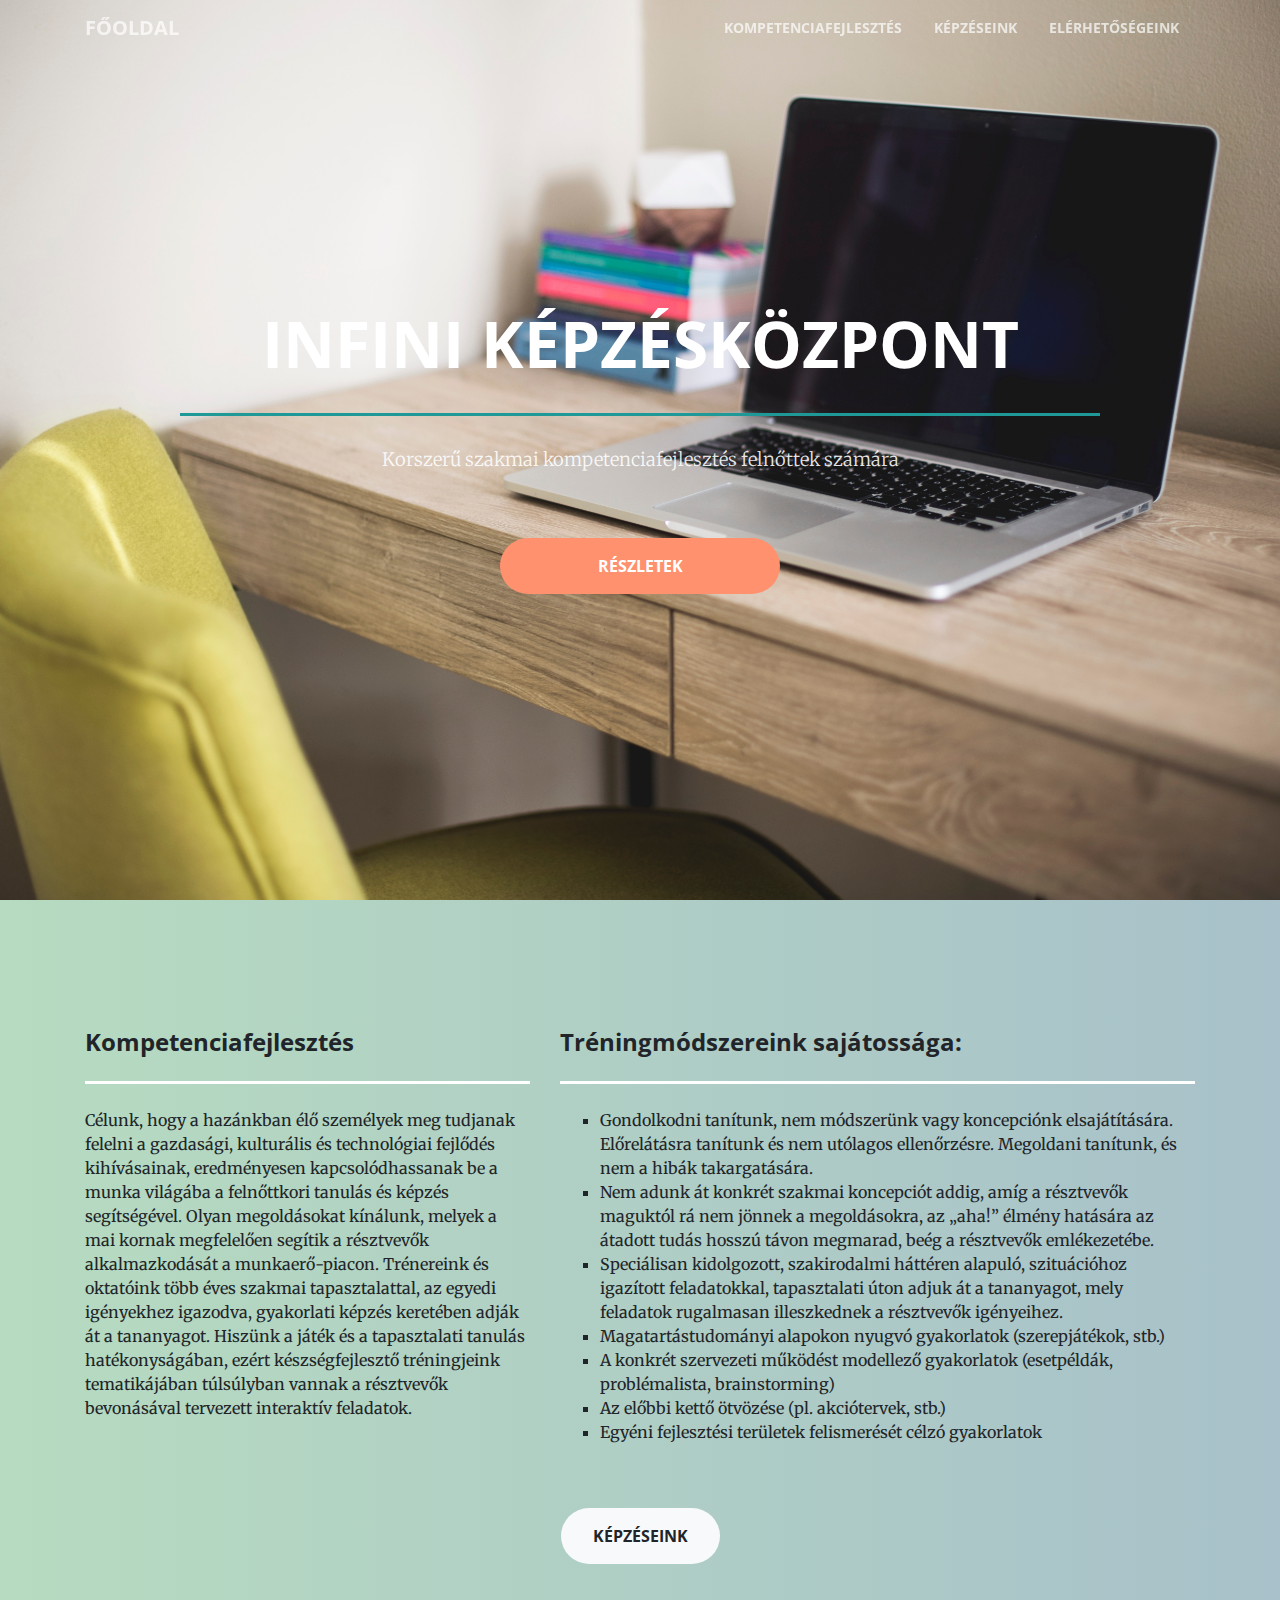
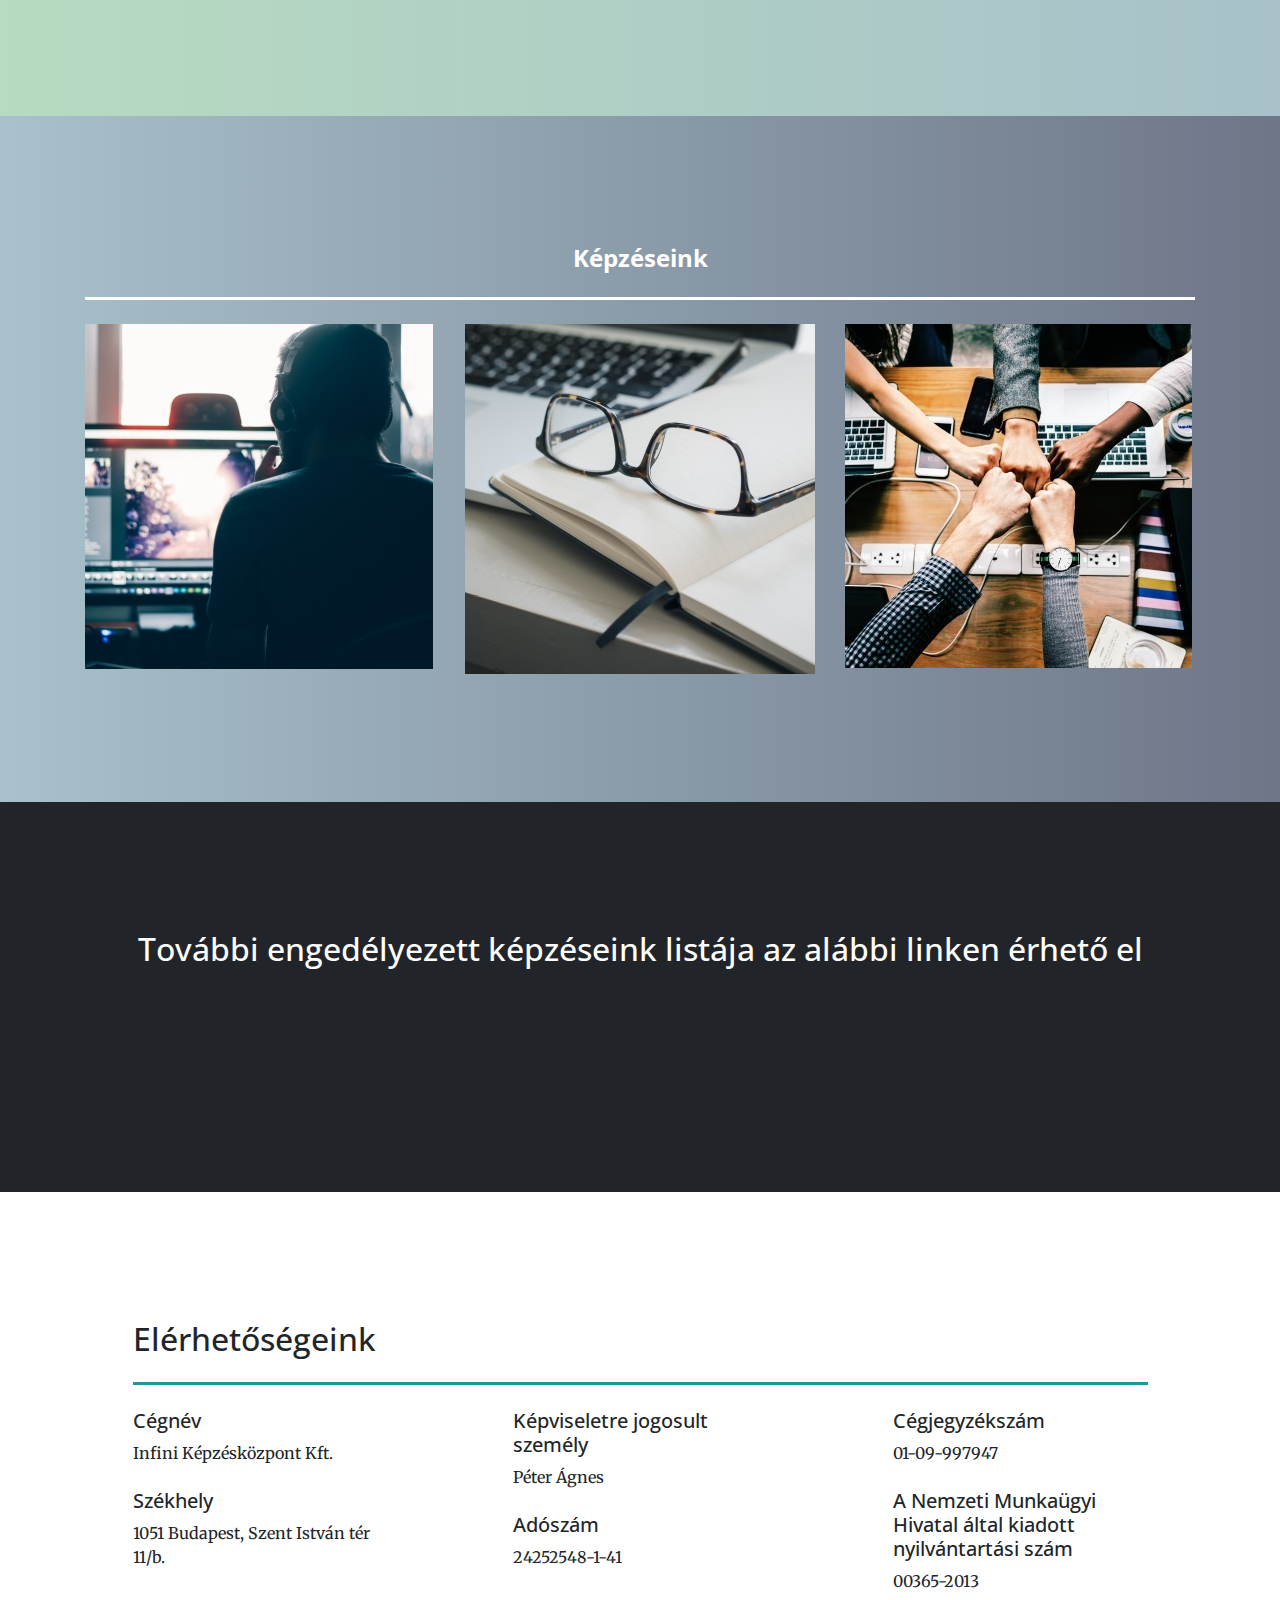
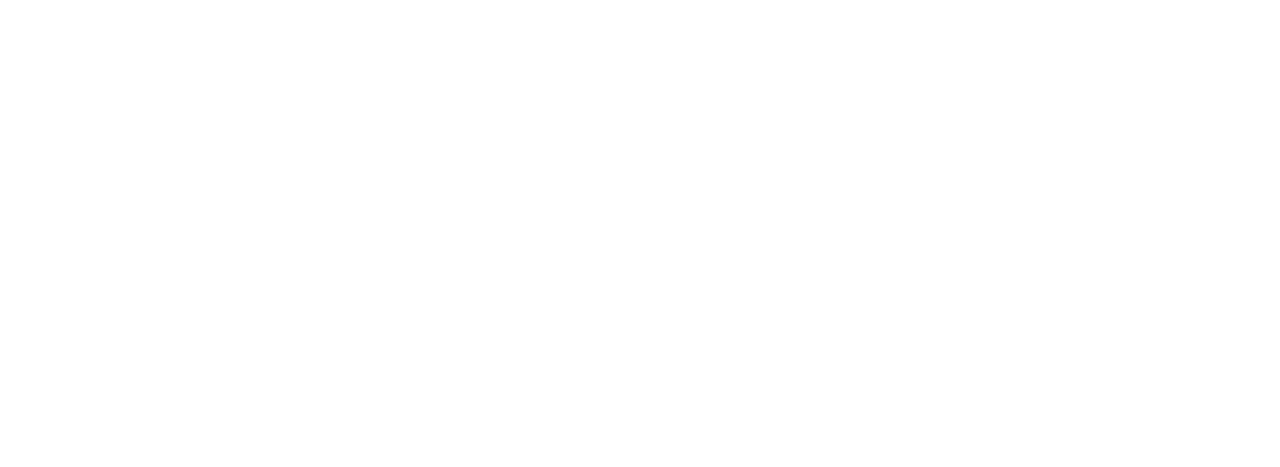
==== index.html @ 92b5ef38 "demo" ====
<!DOCTYPE html>
<html lang="en">

  <head>

    <meta charset="utf-8">
    <meta name="viewport" content="width=device-width, initial-scale=1, shrink-to-fit=no">
    <meta name="description" content="">
    <meta name="author" content="">

    <title>Infini Képzésközpont</title>

    <!-- Bootstrap core CSS -->
    <link href="vendor/bootstrap/css/bootstrap.min.css" rel="stylesheet">

    <!-- Custom fonts for this template -->
    <link href="vendor/fontawesome-free/css/all.min.css" rel="stylesheet" type="text/css">
    <link href='https://fonts.googleapis.com/css?family=Open+Sans:300italic,400italic,600italic,700italic,800italic,400,300,600,700,800' rel='stylesheet' type='text/css'>
    <link href='https://fonts.googleapis.com/css?family=Merriweather:400,300,300italic,400italic,700,700italic,900,900italic' rel='stylesheet' type='text/css'>

    <!-- Plugin CSS -->
    <link href="vendor/magnific-popup/magnific-popup.css" rel="stylesheet">

    <!-- Custom styles for this template -->
    <link href="css/creative.css" rel="stylesheet">
    <link href="css/style.css" rel="stylesheet">

  </head>

  <body id="page-top">

    <!-- Navigation -->
    <nav class="navbar navbar-expand-lg navbar-light fixed-top" id="mainNav">
      <div class="container">
        <a class="navbar-brand js-scroll-trigger" href="#page-top">Főoldal</a>
        <button class="navbar-toggler navbar-toggler-right" type="button" data-toggle="collapse" data-target="#navbarResponsive" aria-controls="navbarResponsive" aria-expanded="false" aria-label="Toggle navigation">
          <span class="navbar-toggler-icon"></span>
        </button>
        <div class="collapse navbar-collapse" id="navbarResponsive">
          <ul class="navbar-nav ml-auto">
            <li class="nav-item">
              <a class="nav-link js-scroll-trigger" href="#about">Kompetenciafejlesztés</a>
            </li>
            <li class="nav-item">
              <a class="nav-link js-scroll-trigger" href="#services">Képzéseink</a>
            </li>
            <li class="nav-item">
              <a class="nav-link js-scroll-trigger" href="#contact">Elérhetőségeink</a>
            </li>
          </ul>
        </div>
      </div>
    </nav>

    <header class="masthead text-center text-white d-flex">
      <div class="container my-auto" id="homepage">
        <div class="row">
          <div class="col-lg-10 mx-auto">
            <h1 class="text-uppercase">
              <strong>Infini Képzésközpont</strong>
            </h1>
            <hr>
          </div>
          <div class="col-lg-12 mx-auto">
            <p class="text-faded mb-5">Korszerű szakmai kompetenciafejlesztés felnőttek számára</p>
            <a class="btn btn-primary btn-xl js-scroll-trigger" id="btns" href="#about">Részletek</a>
          </div>
        </div>
      </div>
    </header>

    <section class="bg-primary" id="about">
      <div class="container" >
        <div class="row">
          <div class="col-lg-5 mx-auto" >
            <h4 class="section-heading"><strong>Kompetenciafejlesztés</strong></h4>
              <hr class="light my-4">
              <p class="mb-4">Célunk, hogy a hazánkban élő személyek meg tudjanak felelni a gazdasági, kulturális és technológiai fejlődés kihívásainak, eredményesen kapcsolódhassanak be a munka világába a felnőttkori tanulás és képzés segítségével. Olyan megoldásokat kínálunk, melyek a mai kornak megfelelően segítik a résztvevők alkalmazkodását a munkaerő-piacon. Trénereink és oktatóink több éves szakmai tapasztalattal, az egyedi igényekhez igazodva, gyakorlati képzés keretében adják át a tananyagot. Hiszünk a játék és a tapasztalati tanulás hatékonyságában, ezért készségfejlesztő tréningjeink tematikájában túlsúlyban vannak a résztvevők bevonásával tervezett interaktív feladatok.
            </p>
              </div>
          <div class="col-lg-7 mx-auto" >
            <h4><strong>Tréningmódszereink sajátossága:</strong></h4>
            <hr class="light my-4">
            <ul class="mb-4" id="details">
               <li>Gondolkodni tanítunk, nem módszerünk vagy koncepciónk elsajátítására. Előrelátásra tanítunk és nem utólagos ellenőrzésre. Megoldani tanítunk, és nem a hibák takargatására.</li>
               <li>Nem adunk át konkrét szakmai koncepciót addig, amíg a résztvevők maguktól rá nem jönnek a megoldásokra, az „aha!” élmény hatására az átadott tudás hosszú távon megmarad, beég a résztvevők emlékezetébe.</li>
               <li>Speciálisan kidolgozott, szakirodalmi háttéren alapuló, szituációhoz igazított feladatokkal, tapasztalati úton adjuk át a tananyagot, mely feladatok rugalmasan illeszkednek a résztvevők igényeihez.</li>
                <li>Magatartástudományi alapokon nyugvó gyakorlatok (szerepjátékok, stb.)</li>
                <li>A konkrét szervezeti működést modellező gyakorlatok (esetpéldák, problémalista, brainstorming)</li>
                <li>Az előbbi kettő ötvözése (pl. akciótervek, stb.)</li>
                <li>Egyéni fejlesztési területek felismerését célzó gyakorlatok</li>
             </ul>
           </div>
           <div class="col-lg-12 my-4 mx-auto text-center" >
            <a class="btn btn-light btn-xl js-scroll-trigger" href="#services">Képzéseink</a>
            </div>
        </div>
      </div>
    </section>

    <section class="bg-courses" id="services">
      <div class="container">
        <div class="row">
          <div class="col-lg-12 text-center" >
            <h4 class="section-heading text-white"><strong>Képzéseink</strong></h4>
              <hr class="light my-4">
          </div>
          <div class="col-lg-4 col-sm-6">
            <a class="portfolio-box" href="3d.html">
              <img src="img/portfolio/thumbnails/3dtn.jpg" alt="">
              <div class="portfolio-box-caption">
                <div class="portfolio-box-caption-content">
                  <div class="project-name">
                    3D karakterek létrehozása a tervezéstől a mozgásig
                  </div>
                </div>
              </div>
            </a>
          </div>
          <div class="col-lg-4 col-sm-6">
            <a class="portfolio-box js-scroll-trigger" href="hatekony.html">
              <img src="img/portfolio/thumbnails/hatekonytn.jpg" alt="">
              <div class="portfolio-box-caption">
                <div class="portfolio-box-caption-content">
                  <div class="project-name">
                    Hatékony munkavégzés korszerű koncepciója
                  </div>
                </div>
              </div>
            </a>
          </div>
          <div class="col-lg-4 col-sm-6">
            <a class="portfolio-box" href="rugalmas.html">
              <img src="img/portfolio/thumbnails/rugalmastn.jpg" alt="">
              <div class="portfolio-box-caption">
                <div class="portfolio-box-caption-content">
                  <div class="project-name">
                    Rugalmas foglalkoztatás
                  </div>
                </div>
              </div>
            </a>
          </div>
        </div>
      </div>
    </section>

    <section class="bg-dark text-white">
      <div class="container text-center">
        <h2 class="mb-4">További engedélyezett képzéseink listája az alábbi linken érhető el</h2>
        <a class="btn btn-light btn-xl sr-button" href="tovabbikepzesek.html">További képzéseink</a>
      </div>
    </section>

    <section id="contact">
      <div class="container">
        <div class="row">
          <div class="col-lg-11 mx-auto">
            <h2 class="section-heading">Elérhetőségeink</h2>
            <hr class="my-4">
          </div>
        </div>
        <div class="row">
          <div class="col-lg-3 mx-auto ">
            <h5>Cégnév</h5>
            <p class="mb-4">Infini Képzésközpont Kft.</p>
            <h5>Székhely</h5>
            <p class="mb-4">1051 Budapest, Szent István tér 11/b.</p>
          </div>
          <div class="col-lg-3 mx-auto ">
            <h5>Képviseletre jogosult személy</h5>
            <p class="mb-4">Péter Ágnes</p>
            <h5>Adószám</h5>
            <p class="mb-4">24252548-1-41</p>
          </div>
          <div class="col-lg-3 mx-auto ">
            <h5>Cégjegyzékszám</h5>
            <p class="mb-4">01-09-997947</p>
            <h5>A Nemzeti Munkaügyi Hivatal által kiadott nyilvántartási szám</h5>
            <p class="mb-4">00365-2013</p>
          </div>
        </div>
        <div class="row">
          <div class="col-lg-9 mx-auto text-center">
          <figure class="">
                    <iframe
                    width="400"
                    height="300"
                    frameborder="0" style="border:0"
                    src="https://www.google.com/maps/embed/v1/place?key=AIzaSyA0Dx_boXQiwvdz8sJHoYeZNVTdoWONYkU&amp;q=place_id:ChIJv37aLBXcQUcRDSxJMFjvXlk" allowfullscreen>
                    </iframe>
          </figure>
          </div>
        </div>
      </div>
    </section>

    <!-- Bootstrap core JavaScript -->
    <script src="vendor/jquery/jquery.min.js"></script>
    <script src="vendor/bootstrap/js/bootstrap.bundle.min.js"></script>

    <!-- Plugin JavaScript -->
    <script src="vendor/jquery-easing/jquery.easing.min.js"></script>
    <script src="vendor/scrollreveal/scrollreveal.min.js"></script>
    <script src="vendor/magnific-popup/jquery.magnific-popup.min.js"></script>

    <!-- Custom scripts for this template -->
    <script src="js/creative.min.js"></script>

  </body>

</html>
---- vendor/fontawesome-free/css/all.min.css ----
/*!
 * Font Awesome Free 5.3.1 by @fontawesome - https://fontawesome.com
 * License - https://fontawesome.com/license/free (Icons: CC BY 4.0, Fonts: SIL OFL 1.1, Code: MIT License)
 */
.fa,.fab,.fal,.far,.fas{-moz-osx-font-smoothing:grayscale;-webkit-font-smoothing:antialiased;display:inline-block;font-style:normal;font-variant:normal;text-rendering:auto;line-height:1}.fa-lg{font-size:1.33333em;line-height:.75em;vertical-align:-.0667em}.fa-xs{font-size:.75em}.fa-sm{font-size:.875em}.fa-1x{font-size:1em}.fa-2x{font-size:2em}.fa-3x{font-size:3em}.fa-4x{font-size:4em}.fa-5x{font-size:5em}.fa-6x{font-size:6em}.fa-7x{font-size:7em}.fa-8x{font-size:8em}.fa-9x{font-size:9em}.fa-10x{font-size:10em}.fa-fw{text-align:center;width:1.25em}.fa-ul{list-style-type:none;margin-left:2.5em;padding-left:0}.fa-ul>li{position:relative}.fa-li{left:-2em;position:absolute;text-align:center;width:2em;line-height:inherit}.fa-border{border:.08em solid #eee;border-radius:.1em;padding:.2em .25em .15em}.fa-pull-left{float:left}.fa-pull-right{float:right}.fa.fa-pull-left,.fab.fa-pull-left,.fal.fa-pull-left,.far.fa-pull-left,.fas.fa-pull-left{margin-right:.3em}.fa.fa-pull-right,.fab.fa-pull-right,.fal.fa-pull-right,.far.fa-pull-right,.fas.fa-pull-right{margin-left:.3em}.fa-spin{animation:fa-spin 2s infinite linear}.fa-pulse{animation:fa-spin 1s infinite steps(8)}@keyframes fa-spin{0%{transform:rotate(0deg)}to{transform:rotate(1turn)}}.fa-rotate-90{-ms-filter:"progid:DXImageTransform.Microsoft.BasicImage(rotation=1)";transform:rotate(90deg)}.fa-rotate-180{-ms-filter:"progid:DXImageTransform.Microsoft.BasicImage(rotation=2)";transform:rotate(180deg)}.fa-rotate-270{-ms-filter:"progid:DXImageTransform.Microsoft.BasicImage(rotation=3)";transform:rotate(270deg)}.fa-flip-horizontal{-ms-filter:"progid:DXImageTransform.Microsoft.BasicImage(rotation=0, mirror=1)";transform:scaleX(-1)}.fa-flip-vertical{transform:scaleY(-1)}.fa-flip-horizontal.fa-flip-vertical,.fa-flip-vertical{-ms-filter:"progid:DXImageTransform.Microsoft.BasicImage(rotation=2, mirror=1)"}.fa-flip-horizontal.fa-flip-vertical{transform:scale(-1)}:root .fa-flip-horizontal,:root .fa-flip-vertical,:root .fa-rotate-90,:root .fa-rotate-180,:root .fa-rotate-270{-webkit-filter:none;filter:none}.fa-stack{display:inline-block;height:2em;line-height:2em;position:relative;vertical-align:middle;width:2em}.fa-stack-1x,.fa-stack-2x{left:0;position:absolute;text-align:center;width:100%}.fa-stack-1x{line-height:inherit}.fa-stack-2x{font-size:2em}.fa-inverse{color:#fff}.fa-500px:before{content:"\f26e"}.fa-accessible-icon:before{content:"\f368"}.fa-accusoft:before{content:"\f369"}.fa-ad:before{content:"\f641"}.fa-address-book:before{content:"\f2b9"}.fa-address-card:before{content:"\f2bb"}.fa-adjust:before{content:"\f042"}.fa-adn:before{content:"\f170"}.fa-adversal:before{content:"\f36a"}.fa-affiliatetheme:before{content:"\f36b"}.fa-air-freshener:before{content:"\f5d0"}.fa-algolia:before{content:"\f36c"}.fa-align-center:before{content:"\f037"}.fa-align-justify:before{content:"\f039"}.fa-align-left:before{content:"\f036"}.fa-align-right:before{content:"\f038"}.fa-alipay:before{content:"\f642"}.fa-allergies:before{content:"\f461"}.fa-amazon:before{content:"\f270"}.fa-amazon-pay:before{content:"\f42c"}.fa-ambulance:before{content:"\f0f9"}.fa-american-sign-language-interpreting:before{content:"\f2a3"}.fa-amilia:before{content:"\f36d"}.fa-anchor:before{content:"\f13d"}.fa-android:before{content:"\f17b"}.fa-angellist:before{content:"\f209"}.fa-angle-double-down:before{content:"\f103"}.fa-angle-double-left:before{content:"\f100"}.fa-angle-double-right:before{content:"\f101"}.fa-angle-double-up:before{content:"\f102"}.fa-angle-down:before{content:"\f107"}.fa-angle-left:before{content:"\f104"}.fa-angle-right:before{content:"\f105"}.fa-angle-up:before{content:"\f106"}.fa-angry:before{content:"\f556"}.fa-angrycreative:before{content:"\f36e"}.fa-angular:before{content:"\f420"}.fa-ankh:before{content:"\f644"}.fa-app-store:before{content:"\f36f"}.fa-app-store-ios:before{content:"\f370"}.fa-apper:before{content:"\f371"}.fa-apple:before{content:"\f179"}.fa-apple-alt:before{content:"\f5d1"}.fa-apple-pay:before{content:"\f415"}.fa-archive:before{content:"\f187"}.fa-archway:before{content:"\f557"}.fa-arrow-alt-circle-down:before{content:"\f358"}.fa-arrow-alt-circle-left:before{content:"\f359"}.fa-arrow-alt-circle-right:before{content:"\f35a"}.fa-arrow-alt-circle-up:before{content:"\f35b"}.fa-arrow-circle-down:before{content:"\f0ab"}.fa-arrow-circle-left:before{content:"\f0a8"}.fa-arrow-circle-right:before{content:"\f0a9"}.fa-arrow-circle-up:before{content:"\f0aa"}.fa-arrow-down:before{content:"\f063"}.fa-arrow-left:before{content:"\f060"}.fa-arrow-right:before{content:"\f061"}.fa-arrow-up:before{content:"\f062"}.fa-arrows-alt:before{content:"\f0b2"}.fa-arrows-alt-h:before{content:"\f337"}.fa-arrows-alt-v:before{content:"\f338"}.fa-assistive-listening-systems:before{content:"\f2a2"}.fa-asterisk:before{content:"\f069"}.fa-asymmetrik:before{content:"\f372"}.fa-at:before{content:"\f1fa"}.fa-atlas:before{content:"\f558"}.fa-atom:before{content:"\f5d2"}.fa-audible:before{content:"\f373"}.fa-audio-description:before{content:"\f29e"}.fa-autoprefixer:before{content:"\f41c"}.fa-avianex:before{content:"\f374"}.fa-aviato:before{content:"\f421"}.fa-award:before{content:"\f559"}.fa-aws:before{content:"\f375"}.fa-backspace:before{content:"\f55a"}.fa-backward:before{content:"\f04a"}.fa-balance-scale:before{content:"\f24e"}.fa-ban:before{content:"\f05e"}.fa-band-aid:before{content:"\f462"}.fa-bandcamp:before{content:"\f2d5"}.fa-barcode:before{content:"\f02a"}.fa-bars:before{content:"\f0c9"}.fa-baseball-ball:before{content:"\f433"}.fa-basketball-ball:before{content:"\f434"}.fa-bath:before{content:"\f2cd"}.fa-battery-empty:before{content:"\f244"}.fa-battery-full:before{content:"\f240"}.fa-battery-half:before{content:"\f242"}.fa-battery-quarter:before{content:"\f243"}.fa-battery-three-quarters:before{content:"\f241"}.fa-bed:before{content:"\f236"}.fa-beer:before{content:"\f0fc"}.fa-behance:before{content:"\f1b4"}.fa-behance-square:before{content:"\f1b5"}.fa-bell:before{content:"\f0f3"}.fa-bell-slash:before{content:"\f1f6"}.fa-bezier-curve:before{content:"\f55b"}.fa-bible:before{content:"\f647"}.fa-bicycle:before{content:"\f206"}.fa-bimobject:before{content:"\f378"}.fa-binoculars:before{content:"\f1e5"}.fa-birthday-cake:before{content:"\f1fd"}.fa-bitbucket:before{content:"\f171"}.fa-bitcoin:before{content:"\f379"}.fa-bity:before{content:"\f37a"}.fa-black-tie:before{content:"\f27e"}.fa-blackberry:before{content:"\f37b"}.fa-blender:before{content:"\f517"}.fa-blind:before{content:"\f29d"}.fa-blogger:before{content:"\f37c"}.fa-blogger-b:before{content:"\f37d"}.fa-bluetooth:before{content:"\f293"}.fa-bluetooth-b:before{content:"\f294"}.fa-bold:before{content:"\f032"}.fa-bolt:before{content:"\f0e7"}.fa-bomb:before{content:"\f1e2"}.fa-bone:before{content:"\f5d7"}.fa-bong:before{content:"\f55c"}.fa-book:before{content:"\f02d"}.fa-book-open:before{content:"\f518"}.fa-book-reader:before{content:"\f5da"}.fa-bookmark:before{content:"\f02e"}.fa-bowling-ball:before{content:"\f436"}.fa-box:before{content:"\f466"}.fa-box-open:before{content:"\f49e"}.fa-boxes:before{content:"\f468"}.fa-braille:before{content:"\f2a1"}.fa-brain:before{content:"\f5dc"}.fa-briefcase:before{content:"\f0b1"}.fa-briefcase-medical:before{content:"\f469"}.fa-broadcast-tower:before{content:"\f519"}.fa-broom:before{content:"\f51a"}.fa-brush:before{content:"\f55d"}.fa-btc:before{content:"\f15a"}.fa-bug:before{content:"\f188"}.fa-building:before{content:"\f1ad"}.fa-bullhorn:before{content:"\f0a1"}.fa-bullseye:before{content:"\f140"}.fa-burn:before{content:"\f46a"}.fa-buromobelexperte:before{content:"\f37f"}.fa-bus:before{content:"\f207"}.fa-bus-alt:before{content:"\f55e"}.fa-business-time:before{content:"\f64a"}.fa-buysellads:before{content:"\f20d"}.fa-calculator:before{content:"\f1ec"}.fa-calendar:before{content:"\f133"}.fa-calendar-alt:before{content:"\f073"}.fa-calendar-check:before{content:"\f274"}.fa-calendar-minus:before{content:"\f272"}.fa-calendar-plus:before{content:"\f271"}.fa-calendar-times:before{content:"\f273"}.fa-camera:before{content:"\f030"}.fa-camera-retro:before{content:"\f083"}.fa-cannabis:before{content:"\f55f"}.fa-capsules:before{content:"\f46b"}.fa-car:before{content:"\f1b9"}.fa-car-alt:before{content:"\f5de"}.fa-car-battery:before{content:"\f5df"}.fa-car-crash:before{content:"\f5e1"}.fa-car-side:before{content:"\f5e4"}.fa-caret-down:before{content:"\f0d7"}.fa-caret-left:before{content:"\f0d9"}.fa-caret-right:before{content:"\f0da"}.fa-caret-square-down:before{content:"\f150"}.fa-caret-square-left:before{content:"\f191"}.fa-caret-square-right:before{content:"\f152"}.fa-caret-square-up:before{content:"\f151"}.fa-caret-up:before{content:"\f0d8"}.fa-cart-arrow-down:before{content:"\f218"}.fa-cart-plus:before{content:"\f217"}.fa-cc-amazon-pay:before{content:"\f42d"}.fa-cc-amex:before{content:"\f1f3"}.fa-cc-apple-pay:before{content:"\f416"}.fa-cc-diners-club:before{content:"\f24c"}.fa-cc-discover:before{content:"\f1f2"}.fa-cc-jcb:before{content:"\f24b"}.fa-cc-mastercard:before{content:"\f1f1"}.fa-cc-paypal:before{content:"\f1f4"}.fa-cc-stripe:before{content:"\f1f5"}.fa-cc-visa:before{content:"\f1f0"}.fa-centercode:before{content:"\f380"}.fa-certificate:before{content:"\f0a3"}.fa-chalkboard:before{content:"\f51b"}.fa-chalkboard-teacher:before{content:"\f51c"}.fa-charging-station:before{content:"\f5e7"}.fa-chart-area:before{content:"\f1fe"}.fa-chart-bar:before{content:"\f080"}.fa-chart-line:before{content:"\f201"}.fa-chart-pie:before{content:"\f200"}.fa-check:before{content:"\f00c"}.fa-check-circle:before{content:"\f058"}.fa-check-double:before{content:"\f560"}.fa-check-square:before{content:"\f14a"}.fa-chess:before{content:"\f439"}.fa-chess-bishop:before{content:"\f43a"}.fa-chess-board:before{content:"\f43c"}.fa-chess-king:before{content:"\f43f"}.fa-chess-knight:before{content:"\f441"}.fa-chess-pawn:before{content:"\f443"}.fa-chess-queen:before{content:"\f445"}.fa-chess-rook:before{content:"\f447"}.fa-chevron-circle-down:before{content:"\f13a"}.fa-chevron-circle-left:before{content:"\f137"}.fa-chevron-circle-right:before{content:"\f138"}.fa-chevron-circle-up:before{content:"\f139"}.fa-chevron-down:before{content:"\f078"}.fa-chevron-left:before{content:"\f053"}.fa-chevron-right:before{content:"\f054"}.fa-chevron-up:before{content:"\f077"}.fa-child:before{content:"\f1ae"}.fa-chrome:before{content:"\f268"}.fa-church:before{content:"\f51d"}.fa-circle:before{content:"\f111"}.fa-circle-notch:before{content:"\f1ce"}.fa-city:before{content:"\f64f"}.fa-clipboard:before{content:"\f328"}.fa-clipboard-check:before{content:"\f46c"}.fa-clipboard-list:before{content:"\f46d"}.fa-clock:before{content:"\f017"}.fa-clone:before{content:"\f24d"}.fa-closed-captioning:before{content:"\f20a"}.fa-cloud:before{content:"\f0c2"}.fa-cloud-download-alt:before{content:"\f381"}.fa-cloud-upload-alt:before{content:"\f382"}.fa-cloudscale:before{content:"\f383"}.fa-cloudsmith:before{content:"\f384"}.fa-cloudversify:before{content:"\f385"}.fa-cocktail:before{content:"\f561"}.fa-code:before{content:"\f121"}.fa-code-branch:before{content:"\f126"}.fa-codepen:before{content:"\f1cb"}.fa-codiepie:before{content:"\f284"}.fa-coffee:before{content:"\f0f4"}.fa-cog:before{content:"\f013"}.fa-cogs:before{content:"\f085"}.fa-coins:before{content:"\f51e"}.fa-columns:before{content:"\f0db"}.fa-comment:before{content:"\f075"}.fa-comment-alt:before{content:"\f27a"}.fa-comment-dollar:before{content:"\f651"}.fa-comment-dots:before{content:"\f4ad"}.fa-comment-slash:before{content:"\f4b3"}.fa-comments:before{content:"\f086"}.fa-comments-dollar:before{content:"\f653"}.fa-compact-disc:before{content:"\f51f"}.fa-compass:before{content:"\f14e"}.fa-compress:before{content:"\f066"}.fa-concierge-bell:before{content:"\f562"}.fa-connectdevelop:before{content:"\f20e"}.fa-contao:before{content:"\f26d"}.fa-cookie:before{content:"\f563"}.fa-cookie-bite:before{content:"\f564"}.fa-copy:before{content:"\f0c5"}.fa-copyright:before{content:"\f1f9"}.fa-couch:before{content:"\f4b8"}.fa-cpanel:before{content:"\f388"}.fa-creative-commons:before{content:"\f25e"}.fa-creative-commons-by:before{content:"\f4e7"}.fa-creative-commons-nc:before{content:"\f4e8"}.fa-creative-commons-nc-eu:before{content:"\f4e9"}.fa-creative-commons-nc-jp:before{content:"\f4ea"}.fa-creative-commons-nd:before{content:"\f4eb"}.fa-creative-commons-pd:before{content:"\f4ec"}.fa-creative-commons-pd-alt:before{content:"\f4ed"}.fa-creative-commons-remix:before{content:"\f4ee"}.fa-creative-commons-sa:before{content:"\f4ef"}.fa-creative-commons-sampling:before{content:"\f4f0"}.fa-creative-commons-sampling-plus:before{content:"\f4f1"}.fa-creative-commons-share:before{content:"\f4f2"}.fa-credit-card:before{content:"\f09d"}.fa-crop:before{content:"\f125"}.fa-crop-alt:before{content:"\f565"}.fa-cross:before{content:"\f654"}.fa-crosshairs:before{content:"\f05b"}.fa-crow:before{content:"\f520"}.fa-crown:before{content:"\f521"}.fa-css3:before{content:"\f13c"}.fa-css3-alt:before{content:"\f38b"}.fa-cube:before{content:"\f1b2"}.fa-cubes:before{content:"\f1b3"}.fa-cut:before{content:"\f0c4"}.fa-cuttlefish:before{content:"\f38c"}.fa-d-and-d:before{content:"\f38d"}.fa-dashcube:before{content:"\f210"}.fa-database:before{content:"\f1c0"}.fa-deaf:before{content:"\f2a4"}.fa-delicious:before{content:"\f1a5"}.fa-deploydog:before{content:"\f38e"}.fa-deskpro:before{content:"\f38f"}.fa-desktop:before{content:"\f108"}.fa-deviantart:before{content:"\f1bd"}.fa-dharmachakra:before{content:"\f655"}.fa-diagnoses:before{content:"\f470"}.fa-dice:before{content:"\f522"}.fa-dice-five:before{content:"\f523"}.fa-dice-four:before{content:"\f524"}.fa-dice-one:before{content:"\f525"}.fa-dice-six:before{content:"\f526"}.fa-dice-three:before{content:"\f527"}.fa-dice-two:before{content:"\f528"}.fa-digg:before{content:"\f1a6"}.fa-digital-ocean:before{content:"\f391"}.fa-digital-tachograph:before{content:"\f566"}.fa-directions:before{content:"\f5eb"}.fa-discord:before{content:"\f392"}.fa-discourse:before{content:"\f393"}.fa-divide:before{content:"\f529"}.fa-dizzy:before{content:"\f567"}.fa-dna:before{content:"\f471"}.fa-dochub:before{content:"\f394"}.fa-docker:before{content:"\f395"}.fa-dollar-sign:before{content:"\f155"}.fa-dolly:before{content:"\f472"}.fa-dolly-flatbed:before{content:"\f474"}.fa-donate:before{content:"\f4b9"}.fa-door-closed:before{content:"\f52a"}.fa-door-open:before{content:"\f52b"}.fa-dot-circle:before{content:"\f192"}.fa-dove:before{content:"\f4ba"}.fa-download:before{content:"\f019"}.fa-draft2digital:before{content:"\f396"}.fa-drafting-compass:before{content:"\f568"}.fa-draw-polygon:before{content:"\f5ee"}.fa-dribbble:before{content:"\f17d"}.fa-dribbble-square:before{content:"\f397"}.fa-dropbox:before{content:"\f16b"}.fa-drum:before{content:"\f569"}.fa-drum-steelpan:before{content:"\f56a"}.fa-drupal:before{content:"\f1a9"}.fa-dumbbell:before{content:"\f44b"}.fa-dyalog:before{content:"\f399"}.fa-earlybirds:before{content:"\f39a"}.fa-ebay:before{content:"\f4f4"}.fa-edge:before{content:"\f282"}.fa-edit:before{content:"\f044"}.fa-eject:before{content:"\f052"}.fa-elementor:before{content:"\f430"}.fa-ellipsis-h:before{content:"\f141"}.fa-ellipsis-v:before{content:"\f142"}.fa-ello:before{content:"\f5f1"}.fa-ember:before{content:"\f423"}.fa-empire:before{content:"\f1d1"}.fa-envelope:before{content:"\f0e0"}.fa-envelope-open:before{content:"\f2b6"}.fa-envelope-open-text:before{content:"\f658"}.fa-envelope-square:before{content:"\f199"}.fa-envira:before{content:"\f299"}.fa-equals:before{content:"\f52c"}.fa-eraser:before{content:"\f12d"}.fa-erlang:before{content:"\f39d"}.fa-ethereum:before{content:"\f42e"}.fa-etsy:before{content:"\f2d7"}.fa-euro-sign:before{content:"\f153"}.fa-exchange-alt:before{content:"\f362"}.fa-exclamation:before{content:"\f12a"}.fa-exclamation-circle:before{content:"\f06a"}.fa-exclamation-triangle:before{content:"\f071"}.fa-expand:before{content:"\f065"}.fa-expand-arrows-alt:before{content:"\f31e"}.fa-expeditedssl:before{content:"\f23e"}.fa-external-link-alt:before{content:"\f35d"}.fa-external-link-square-alt:before{content:"\f360"}.fa-eye:before{content:"\f06e"}.fa-eye-dropper:before{content:"\f1fb"}.fa-eye-slash:before{content:"\f070"}.fa-facebook:before{content:"\f09a"}.fa-facebook-f:before{content:"\f39e"}.fa-facebook-messenger:before{content:"\f39f"}.fa-facebook-square:before{content:"\f082"}.fa-fast-backward:before{content:"\f049"}.fa-fast-forward:before{content:"\f050"}.fa-fax:before{content:"\f1ac"}.fa-feather:before{content:"\f52d"}.fa-feather-alt:before{content:"\f56b"}.fa-female:before{content:"\f182"}.fa-fighter-jet:before{content:"\f0fb"}.fa-file:before{content:"\f15b"}.fa-file-alt:before{content:"\f15c"}.fa-file-archive:before{content:"\f1c6"}.fa-file-audio:before{content:"\f1c7"}.fa-file-code:before{content:"\f1c9"}.fa-file-contract:before{content:"\f56c"}.fa-file-download:before{content:"\f56d"}.fa-file-excel:before{content:"\f1c3"}.fa-file-export:before{content:"\f56e"}.fa-file-image:before{content:"\f1c5"}.fa-file-import:before{content:"\f56f"}.fa-file-invoice:before{content:"\f570"}.fa-file-invoice-dollar:before{content:"\f571"}.fa-file-medical:before{content:"\f477"}.fa-file-medical-alt:before{content:"\f478"}.fa-file-pdf:before{content:"\f1c1"}.fa-file-powerpoint:before{content:"\f1c4"}.fa-file-prescription:before{content:"\f572"}.fa-file-signature:before{content:"\f573"}.fa-file-upload:before{content:"\f574"}.fa-file-video:before{content:"\f1c8"}.fa-file-word:before{content:"\f1c2"}.fa-fill:before{content:"\f575"}.fa-fill-drip:before{content:"\f576"}.fa-film:before{content:"\f008"}.fa-filter:before{content:"\f0b0"}.fa-fingerprint:before{content:"\f577"}.fa-fire:before{content:"\f06d"}.fa-fire-extinguisher:before{content:"\f134"}.fa-firefox:before{content:"\f269"}.fa-first-aid:before{content:"\f479"}.fa-first-order:before{content:"\f2b0"}.fa-first-order-alt:before{content:"\f50a"}.fa-firstdraft:before{content:"\f3a1"}.fa-fish:before{content:"\f578"}.fa-flag:before{content:"\f024"}.fa-flag-checkered:before{content:"\f11e"}.fa-flask:before{content:"\f0c3"}.fa-flickr:before{content:"\f16e"}.fa-flipboard:before{content:"\f44d"}.fa-flushed:before{content:"\f579"}.fa-fly:before{content:"\f417"}.fa-folder:before{content:"\f07b"}.fa-folder-minus:before{content:"\f65d"}.fa-folder-open:before{content:"\f07c"}.fa-folder-plus:before{content:"\f65e"}.fa-font:before{content:"\f031"}.fa-font-awesome:before{content:"\f2b4"}.fa-font-awesome-alt:before{content:"\f35c"}.fa-font-awesome-flag:before{content:"\f425"}.fa-font-awesome-logo-full:before{content:"\f4e6"}.fa-fonticons:before{content:"\f280"}.fa-fonticons-fi:before{content:"\f3a2"}.fa-football-ball:before{content:"\f44e"}.fa-fort-awesome:before{content:"\f286"}.fa-fort-awesome-alt:before{content:"\f3a3"}.fa-forumbee:before{content:"\f211"}.fa-forward:before{content:"\f04e"}.fa-foursquare:before{content:"\f180"}.fa-free-code-camp:before{content:"\f2c5"}.fa-freebsd:before{content:"\f3a4"}.fa-frog:before{content:"\f52e"}.fa-frown:before{content:"\f119"}.fa-frown-open:before{content:"\f57a"}.fa-fulcrum:before{content:"\f50b"}.fa-funnel-dollar:before{content:"\f662"}.fa-futbol:before{content:"\f1e3"}.fa-galactic-republic:before{content:"\f50c"}.fa-galactic-senate:before{content:"\f50d"}.fa-gamepad:before{content:"\f11b"}.fa-gas-pump:before{content:"\f52f"}.fa-gavel:before{content:"\f0e3"}.fa-gem:before{content:"\f3a5"}.fa-genderless:before{content:"\f22d"}.fa-get-pocket:before{content:"\f265"}.fa-gg:before{content:"\f260"}.fa-gg-circle:before{content:"\f261"}.fa-gift:before{content:"\f06b"}.fa-git:before{content:"\f1d3"}.fa-git-square:before{content:"\f1d2"}.fa-github:before{content:"\f09b"}.fa-github-alt:before{content:"\f113"}.fa-github-square:before{content:"\f092"}.fa-gitkraken:before{content:"\f3a6"}.fa-gitlab:before{content:"\f296"}.fa-gitter:before{content:"\f426"}.fa-glass-martini:before{content:"\f000"}.fa-glass-martini-alt:before{content:"\f57b"}.fa-glasses:before{content:"\f530"}.fa-glide:before{content:"\f2a5"}.fa-glide-g:before{content:"\f2a6"}.fa-globe:before{content:"\f0ac"}.fa-globe-africa:before{content:"\f57c"}.fa-globe-americas:before{content:"\f57d"}.fa-globe-asia:before{content:"\f57e"}.fa-gofore:before{content:"\f3a7"}.fa-golf-ball:before{content:"\f450"}.fa-goodreads:before{content:"\f3a8"}.fa-goodreads-g:before{content:"\f3a9"}.fa-google:before{content:"\f1a0"}.fa-google-drive:before{content:"\f3aa"}.fa-google-play:before{content:"\f3ab"}.fa-google-plus:before{content:"\f2b3"}.fa-google-plus-g:before{content:"\f0d5"}.fa-google-plus-square:before{content:"\f0d4"}.fa-google-wallet:before{content:"\f1ee"}.fa-gopuram:before{content:"\f664"}.fa-graduation-cap:before{content:"\f19d"}.fa-gratipay:before{content:"\f184"}.fa-grav:before{content:"\f2d6"}.fa-greater-than:before{content:"\f531"}.fa-greater-than-equal:before{content:"\f532"}.fa-grimace:before{content:"\f57f"}.fa-grin:before{content:"\f580"}.fa-grin-alt:before{content:"\f581"}.fa-grin-beam:before{content:"\f582"}.fa-grin-beam-sweat:before{content:"\f583"}.fa-grin-hearts:before{content:"\f584"}.fa-grin-squint:before{content:"\f585"}.fa-grin-squint-tears:before{content:"\f586"}.fa-grin-stars:before{content:"\f587"}.fa-grin-tears:before{content:"\f588"}.fa-grin-tongue:before{content:"\f589"}.fa-grin-tongue-squint:before{content:"\f58a"}.fa-grin-tongue-wink:before{content:"\f58b"}.fa-grin-wink:before{content:"\f58c"}.fa-grip-horizontal:before{content:"\f58d"}.fa-grip-vertical:before{content:"\f58e"}.fa-gripfire:before{content:"\f3ac"}.fa-grunt:before{content:"\f3ad"}.fa-gulp:before{content:"\f3ae"}.fa-h-square:before{content:"\f0fd"}.fa-hacker-news:before{content:"\f1d4"}.fa-hacker-news-square:before{content:"\f3af"}.fa-hackerrank:before{content:"\f5f7"}.fa-hamsa:before{content:"\f665"}.fa-hand-holding:before{content:"\f4bd"}.fa-hand-holding-heart:before{content:"\f4be"}.fa-hand-holding-usd:before{content:"\f4c0"}.fa-hand-lizard:before{content:"\f258"}.fa-hand-paper:before{content:"\f256"}.fa-hand-peace:before{content:"\f25b"}.fa-hand-point-down:before{content:"\f0a7"}.fa-hand-point-left:before{content:"\f0a5"}.fa-hand-point-right:before{content:"\f0a4"}.fa-hand-point-up:before{content:"\f0a6"}.fa-hand-pointer:before{content:"\f25a"}.fa-hand-rock:before{content:"\f255"}.fa-hand-scissors:before{content:"\f257"}.fa-hand-spock:before{content:"\f259"}.fa-hands:before{content:"\f4c2"}.fa-hands-helping:before{content:"\f4c4"}.fa-handshake:before{content:"\f2b5"}.fa-hashtag:before{content:"\f292"}.fa-haykal:before{content:"\f666"}.fa-hdd:before{content:"\f0a0"}.fa-heading:before{content:"\f1dc"}.fa-headphones:before{content:"\f025"}.fa-headphones-alt:before{content:"\f58f"}.fa-headset:before{content:"\f590"}.fa-heart:before{content:"\f004"}.fa-heartbeat:before{content:"\f21e"}.fa-helicopter:before{content:"\f533"}.fa-highlighter:before{content:"\f591"}.fa-hips:before{content:"\f452"}.fa-hire-a-helper:before{content:"\f3b0"}.fa-history:before{content:"\f1da"}.fa-hockey-puck:before{content:"\f453"}.fa-home:before{content:"\f015"}.fa-hooli:before{content:"\f427"}.fa-hornbill:before{content:"\f592"}.fa-hospital:before{content:"\f0f8"}.fa-hospital-alt:before{content:"\f47d"}.fa-hospital-symbol:before{content:"\f47e"}.fa-hot-tub:before{content:"\f593"}.fa-hotel:before{content:"\f594"}.fa-hotjar:before{content:"\f3b1"}.fa-hourglass:before{content:"\f254"}.fa-hourglass-end:before{content:"\f253"}.fa-hourglass-half:before{content:"\f252"}.fa-hourglass-start:before{content:"\f251"}.fa-houzz:before{content:"\f27c"}.fa-html5:before{content:"\f13b"}.fa-hubspot:before{content:"\f3b2"}.fa-i-cursor:before{content:"\f246"}.fa-id-badge:before{content:"\f2c1"}.fa-id-card:before{content:"\f2c2"}.fa-id-card-alt:before{content:"\f47f"}.fa-image:before{content:"\f03e"}.fa-images:before{content:"\f302"}.fa-imdb:before{content:"\f2d8"}.fa-inbox:before{content:"\f01c"}.fa-indent:before{content:"\f03c"}.fa-industry:before{content:"\f275"}.fa-infinity:before{content:"\f534"}.fa-info:before{content:"\f129"}.fa-info-circle:before{content:"\f05a"}.fa-instagram:before{content:"\f16d"}.fa-internet-explorer:before{content:"\f26b"}.fa-ioxhost:before{content:"\f208"}.fa-italic:before{content:"\f033"}.fa-itunes:before{content:"\f3b4"}.fa-itunes-note:before{content:"\f3b5"}.fa-java:before{content:"\f4e4"}.fa-jedi:before{content:"\f669"}.fa-jedi-order:before{content:"\f50e"}.fa-jenkins:before{content:"\f3b6"}.fa-joget:before{content:"\f3b7"}.fa-joint:before{content:"\f595"}.fa-joomla:before{content:"\f1aa"}.fa-journal-whills:before{content:"\f66a"}.fa-js:before{content:"\f3b8"}.fa-js-square:before{content:"\f3b9"}.fa-jsfiddle:before{content:"\f1cc"}.fa-kaaba:before{content:"\f66b"}.fa-kaggle:before{content:"\f5fa"}.fa-key:before{content:"\f084"}.fa-keybase:before{content:"\f4f5"}.fa-keyboard:before{content:"\f11c"}.fa-keycdn:before{content:"\f3ba"}.fa-khanda:before{content:"\f66d"}.fa-kickstarter:before{content:"\f3bb"}.fa-kickstarter-k:before{content:"\f3bc"}.fa-kiss:before{content:"\f596"}.fa-kiss-beam:before{content:"\f597"}.fa-kiss-wink-heart:before{content:"\f598"}.fa-kiwi-bird:before{content:"\f535"}.fa-korvue:before{content:"\f42f"}.fa-landmark:before{content:"\f66f"}.fa-language:before{content:"\f1ab"}.fa-laptop:before{content:"\f109"}.fa-laptop-code:before{content:"\f5fc"}.fa-laravel:before{content:"\f3bd"}.fa-lastfm:before{content:"\f202"}.fa-lastfm-square:before{content:"\f203"}.fa-laugh:before{content:"\f599"}.fa-laugh-beam:before{content:"\f59a"}.fa-laugh-squint:before{content:"\f59b"}.fa-laugh-wink:before{content:"\f59c"}.fa-layer-group:before{content:"\f5fd"}.fa-leaf:before{content:"\f06c"}.fa-leanpub:before{content:"\f212"}.fa-lemon:before{content:"\f094"}.fa-less:before{content:"\f41d"}.fa-less-than:before{content:"\f536"}.fa-less-than-equal:before{content:"\f537"}.fa-level-down-alt:before{content:"\f3be"}.fa-level-up-alt:before{content:"\f3bf"}.fa-life-ring:before{content:"\f1cd"}.fa-lightbulb:before{content:"\f0eb"}.fa-line:before{content:"\f3c0"}.fa-link:before{content:"\f0c1"}.fa-linkedin:before{content:"\f08c"}.fa-linkedin-in:before{content:"\f0e1"}.fa-linode:before{content:"\f2b8"}.fa-linux:before{content:"\f17c"}.fa-lira-sign:before{content:"\f195"}.fa-list:before{content:"\f03a"}.fa-list-alt:before{content:"\f022"}.fa-list-ol:before{content:"\f0cb"}.fa-list-ul:before{content:"\f0ca"}.fa-location-arrow:before{content:"\f124"}.fa-lock:before{content:"\f023"}.fa-lock-open:before{content:"\f3c1"}.fa-long-arrow-alt-down:before{content:"\f309"}.fa-long-arrow-alt-left:before{content:"\f30a"}.fa-long-arrow-alt-right:before{content:"\f30b"}.fa-long-arrow-alt-up:before{content:"\f30c"}.fa-low-vision:before{content:"\f2a8"}.fa-luggage-cart:before{content:"\f59d"}.fa-lyft:before{content:"\f3c3"}.fa-magento:before{content:"\f3c4"}.fa-magic:before{content:"\f0d0"}.fa-magnet:before{content:"\f076"}.fa-mail-bulk:before{content:"\f674"}.fa-mailchimp:before{content:"\f59e"}.fa-male:before{content:"\f183"}.fa-mandalorian:before{content:"\f50f"}.fa-map:before{content:"\f279"}.fa-map-marked:before{content:"\f59f"}.fa-map-marked-alt:before{content:"\f5a0"}.fa-map-marker:before{content:"\f041"}.fa-map-marker-alt:before{content:"\f3c5"}.fa-map-pin:before{content:"\f276"}.fa-map-signs:before{content:"\f277"}.fa-markdown:before{content:"\f60f"}.fa-marker:before{content:"\f5a1"}.fa-mars:before{content:"\f222"}.fa-mars-double:before{content:"\f227"}.fa-mars-stroke:before{content:"\f229"}.fa-mars-stroke-h:before{content:"\f22b"}.fa-mars-stroke-v:before{content:"\f22a"}.fa-mastodon:before{content:"\f4f6"}.fa-maxcdn:before{content:"\f136"}.fa-medal:before{content:"\f5a2"}.fa-medapps:before{content:"\f3c6"}.fa-medium:before{content:"\f23a"}.fa-medium-m:before{content:"\f3c7"}.fa-medkit:before{content:"\f0fa"}.fa-medrt:before{content:"\f3c8"}.fa-meetup:before{content:"\f2e0"}.fa-megaport:before{content:"\f5a3"}.fa-meh:before{content:"\f11a"}.fa-meh-blank:before{content:"\f5a4"}.fa-meh-rolling-eyes:before{content:"\f5a5"}.fa-memory:before{content:"\f538"}.fa-menorah:before{content:"\f676"}.fa-mercury:before{content:"\f223"}.fa-microchip:before{content:"\f2db"}.fa-microphone:before{content:"\f130"}.fa-microphone-alt:before{content:"\f3c9"}.fa-microphone-alt-slash:before{content:"\f539"}.fa-microphone-slash:before{content:"\f131"}.fa-microscope:before{content:"\f610"}.fa-microsoft:before{content:"\f3ca"}.fa-minus:before{content:"\f068"}.fa-minus-circle:before{content:"\f056"}.fa-minus-square:before{content:"\f146"}.fa-mix:before{content:"\f3cb"}.fa-mixcloud:before{content:"\f289"}.fa-mizuni:before{content:"\f3cc"}.fa-mobile:before{content:"\f10b"}.fa-mobile-alt:before{content:"\f3cd"}.fa-modx:before{content:"\f285"}.fa-monero:before{content:"\f3d0"}.fa-money-bill:before{content:"\f0d6"}.fa-money-bill-alt:before{content:"\f3d1"}.fa-money-bill-wave:before{content:"\f53a"}.fa-money-bill-wave-alt:before{content:"\f53b"}.fa-money-check:before{content:"\f53c"}.fa-money-check-alt:before{content:"\f53d"}.fa-monument:before{content:"\f5a6"}.fa-moon:before{content:"\f186"}.fa-mortar-pestle:before{content:"\f5a7"}.fa-mosque:before{content:"\f678"}.fa-motorcycle:before{content:"\f21c"}.fa-mouse-pointer:before{content:"\f245"}.fa-music:before{content:"\f001"}.fa-napster:before{content:"\f3d2"}.fa-neos:before{content:"\f612"}.fa-neuter:before{content:"\f22c"}.fa-newspaper:before{content:"\f1ea"}.fa-nimblr:before{content:"\f5a8"}.fa-nintendo-switch:before{content:"\f418"}.fa-node:before{content:"\f419"}.fa-node-js:before{content:"\f3d3"}.fa-not-equal:before{content:"\f53e"}.fa-notes-medical:before{content:"\f481"}.fa-npm:before{content:"\f3d4"}.fa-ns8:before{content:"\f3d5"}.fa-nutritionix:before{content:"\f3d6"}.fa-object-group:before{content:"\f247"}.fa-object-ungroup:before{content:"\f248"}.fa-odnoklassniki:before{content:"\f263"}.fa-odnoklassniki-square:before{content:"\f264"}.fa-oil-can:before{content:"\f613"}.fa-old-republic:before{content:"\f510"}.fa-om:before{content:"\f679"}.fa-opencart:before{content:"\f23d"}.fa-openid:before{content:"\f19b"}.fa-opera:before{content:"\f26a"}.fa-optin-monster:before{content:"\f23c"}.fa-osi:before{content:"\f41a"}.fa-outdent:before{content:"\f03b"}.fa-page4:before{content:"\f3d7"}.fa-pagelines:before{content:"\f18c"}.fa-paint-brush:before{content:"\f1fc"}.fa-paint-roller:before{content:"\f5aa"}.fa-palette:before{content:"\f53f"}.fa-palfed:before{content:"\f3d8"}.fa-pallet:before{content:"\f482"}.fa-paper-plane:before{content:"\f1d8"}.fa-paperclip:before{content:"\f0c6"}.fa-parachute-box:before{content:"\f4cd"}.fa-paragraph:before{content:"\f1dd"}.fa-parking:before{content:"\f540"}.fa-passport:before{content:"\f5ab"}.fa-pastafarianism:before{content:"\f67b"}.fa-paste:before{content:"\f0ea"}.fa-patreon:before{content:"\f3d9"}.fa-pause:before{content:"\f04c"}.fa-pause-circle:before{content:"\f28b"}.fa-paw:before{content:"\f1b0"}.fa-paypal:before{content:"\f1ed"}.fa-peace:before{content:"\f67c"}.fa-pen:before{content:"\f304"}.fa-pen-alt:before{content:"\f305"}.fa-pen-fancy:before{content:"\f5ac"}.fa-pen-nib:before{content:"\f5ad"}.fa-pen-square:before{content:"\f14b"}.fa-pencil-alt:before{content:"\f303"}.fa-pencil-ruler:before{content:"\f5ae"}.fa-people-carry:before{content:"\f4ce"}.fa-percent:before{content:"\f295"}.fa-percentage:before{content:"\f541"}.fa-periscope:before{content:"\f3da"}.fa-phabricator:before{content:"\f3db"}.fa-phoenix-framework:before{content:"\f3dc"}.fa-phoenix-squadron:before{content:"\f511"}.fa-phone:before{content:"\f095"}.fa-phone-slash:before{content:"\f3dd"}.fa-phone-square:before{content:"\f098"}.fa-phone-volume:before{content:"\f2a0"}.fa-php:before{content:"\f457"}.fa-pied-piper:before{content:"\f2ae"}.fa-pied-piper-alt:before{content:"\f1a8"}.fa-pied-piper-hat:before{content:"\f4e5"}.fa-pied-piper-pp:before{content:"\f1a7"}.fa-piggy-bank:before{content:"\f4d3"}.fa-pills:before{content:"\f484"}.fa-pinterest:before{content:"\f0d2"}.fa-pinterest-p:before{content:"\f231"}.fa-pinterest-square:before{content:"\f0d3"}.fa-place-of-worship:before{content:"\f67f"}.fa-plane:before{content:"\f072"}.fa-plane-arrival:before{content:"\f5af"}.fa-plane-departure:before{content:"\f5b0"}.fa-play:before{content:"\f04b"}.fa-play-circle:before{content:"\f144"}.fa-playstation:before{content:"\f3df"}.fa-plug:before{content:"\f1e6"}.fa-plus:before{content:"\f067"}.fa-plus-circle:before{content:"\f055"}.fa-plus-square:before{content:"\f0fe"}.fa-podcast:before{content:"\f2ce"}.fa-poll:before{content:"\f681"}.fa-poll-h:before{content:"\f682"}.fa-poo:before{content:"\f2fe"}.fa-poop:before{content:"\f619"}.fa-portrait:before{content:"\f3e0"}.fa-pound-sign:before{content:"\f154"}.fa-power-off:before{content:"\f011"}.fa-pray:before{content:"\f683"}.fa-praying-hands:before{content:"\f684"}.fa-prescription:before{content:"\f5b1"}.fa-prescription-bottle:before{content:"\f485"}.fa-prescription-bottle-alt:before{content:"\f486"}.fa-print:before{content:"\f02f"}.fa-procedures:before{content:"\f487"}.fa-product-hunt:before{content:"\f288"}.fa-project-diagram:before{content:"\f542"}.fa-pushed:before{content:"\f3e1"}.fa-puzzle-piece:before{content:"\f12e"}.fa-python:before{content:"\f3e2"}.fa-qq:before{content:"\f1d6"}.fa-qrcode:before{content:"\f029"}.fa-question:before{content:"\f128"}.fa-question-circle:before{content:"\f059"}.fa-quidditch:before{content:"\f458"}.fa-quinscape:before{content:"\f459"}.fa-quora:before{content:"\f2c4"}.fa-quote-left:before{content:"\f10d"}.fa-quote-right:before{content:"\f10e"}.fa-quran:before{content:"\f687"}.fa-r-project:before{content:"\f4f7"}.fa-random:before{content:"\f074"}.fa-ravelry:before{content:"\f2d9"}.fa-react:before{content:"\f41b"}.fa-readme:before{content:"\f4d5"}.fa-rebel:before{content:"\f1d0"}.fa-receipt:before{content:"\f543"}.fa-recycle:before{content:"\f1b8"}.fa-red-river:before{content:"\f3e3"}.fa-reddit:before{content:"\f1a1"}.fa-reddit-alien:before{content:"\f281"}.fa-reddit-square:before{content:"\f1a2"}.fa-redo:before{content:"\f01e"}.fa-redo-alt:before{content:"\f2f9"}.fa-registered:before{content:"\f25d"}.fa-rendact:before{content:"\f3e4"}.fa-renren:before{content:"\f18b"}.fa-reply:before{content:"\f3e5"}.fa-reply-all:before{content:"\f122"}.fa-replyd:before{content:"\f3e6"}.fa-researchgate:before{content:"\f4f8"}.fa-resolving:before{content:"\f3e7"}.fa-retweet:before{content:"\f079"}.fa-rev:before{content:"\f5b2"}.fa-ribbon:before{content:"\f4d6"}.fa-road:before{content:"\f018"}.fa-robot:before{content:"\f544"}.fa-rocket:before{content:"\f135"}.fa-rocketchat:before{content:"\f3e8"}.fa-rockrms:before{content:"\f3e9"}.fa-route:before{content:"\f4d7"}.fa-rss:before{content:"\f09e"}.fa-rss-square:before{content:"\f143"}.fa-ruble-sign:before{content:"\f158"}.fa-ruler:before{content:"\f545"}.fa-ruler-combined:before{content:"\f546"}.fa-ruler-horizontal:before{content:"\f547"}.fa-ruler-vertical:before{content:"\f548"}.fa-rupee-sign:before{content:"\f156"}.fa-sad-cry:before{content:"\f5b3"}.fa-sad-tear:before{content:"\f5b4"}.fa-safari:before{content:"\f267"}.fa-sass:before{content:"\f41e"}.fa-save:before{content:"\f0c7"}.fa-schlix:before{content:"\f3ea"}.fa-school:before{content:"\f549"}.fa-screwdriver:before{content:"\f54a"}.fa-scribd:before{content:"\f28a"}.fa-search:before{content:"\f002"}.fa-search-dollar:before{content:"\f688"}.fa-search-location:before{content:"\f689"}.fa-search-minus:before{content:"\f010"}.fa-search-plus:before{content:"\f00e"}.fa-searchengin:before{content:"\f3eb"}.fa-seedling:before{content:"\f4d8"}.fa-sellcast:before{content:"\f2da"}.fa-sellsy:before{content:"\f213"}.fa-server:before{content:"\f233"}.fa-servicestack:before{content:"\f3ec"}.fa-shapes:before{content:"\f61f"}.fa-share:before{content:"\f064"}.fa-share-alt:before{content:"\f1e0"}.fa-share-alt-square:before{content:"\f1e1"}.fa-share-square:before{content:"\f14d"}.fa-shekel-sign:before{content:"\f20b"}.fa-shield-alt:before{content:"\f3ed"}.fa-ship:before{content:"\f21a"}.fa-shipping-fast:before{content:"\f48b"}.fa-shirtsinbulk:before{content:"\f214"}.fa-shoe-prints:before{content:"\f54b"}.fa-shopping-bag:before{content:"\f290"}.fa-shopping-basket:before{content:"\f291"}.fa-shopping-cart:before{content:"\f07a"}.fa-shopware:before{content:"\f5b5"}.fa-shower:before{content:"\f2cc"}.fa-shuttle-van:before{content:"\f5b6"}.fa-sign:before{content:"\f4d9"}.fa-sign-in-alt:before{content:"\f2f6"}.fa-sign-language:before{content:"\f2a7"}.fa-sign-out-alt:before{content:"\f2f5"}.fa-signal:before{content:"\f012"}.fa-signature:before{content:"\f5b7"}.fa-simplybuilt:before{content:"\f215"}.fa-sistrix:before{content:"\f3ee"}.fa-sitemap:before{content:"\f0e8"}.fa-sith:before{content:"\f512"}.fa-skull:before{content:"\f54c"}.fa-skyatlas:before{content:"\f216"}.fa-skype:before{content:"\f17e"}.fa-slack:before{content:"\f198"}.fa-slack-hash:before{content:"\f3ef"}.fa-sliders-h:before{content:"\f1de"}.fa-slideshare:before{content:"\f1e7"}.fa-smile:before{content:"\f118"}.fa-smile-beam:before{content:"\f5b8"}.fa-smile-wink:before{content:"\f4da"}.fa-smoking:before{content:"\f48d"}.fa-smoking-ban:before{content:"\f54d"}.fa-snapchat:before{content:"\f2ab"}.fa-snapchat-ghost:before{content:"\f2ac"}.fa-snapchat-square:before{content:"\f2ad"}.fa-snowflake:before{content:"\f2dc"}.fa-socks:before{content:"\f696"}.fa-solar-panel:before{content:"\f5ba"}.fa-sort:before{content:"\f0dc"}.fa-sort-alpha-down:before{content:"\f15d"}.fa-sort-alpha-up:before{content:"\f15e"}.fa-sort-amount-down:before{content:"\f160"}.fa-sort-amount-up:before{content:"\f161"}.fa-sort-down:before{content:"\f0dd"}.fa-sort-numeric-down:before{content:"\f162"}.fa-sort-numeric-up:before{content:"\f163"}.fa-sort-up:before{content:"\f0de"}.fa-soundcloud:before{content:"\f1be"}.fa-spa:before{content:"\f5bb"}.fa-space-shuttle:before{content:"\f197"}.fa-speakap:before{content:"\f3f3"}.fa-spinner:before{content:"\f110"}.fa-splotch:before{content:"\f5bc"}.fa-spotify:before{content:"\f1bc"}.fa-spray-can:before{content:"\f5bd"}.fa-square:before{content:"\f0c8"}.fa-square-full:before{content:"\f45c"}.fa-square-root-alt:before{content:"\f698"}.fa-squarespace:before{content:"\f5be"}.fa-stack-exchange:before{content:"\f18d"}.fa-stack-overflow:before{content:"\f16c"}.fa-stamp:before{content:"\f5bf"}.fa-star:before{content:"\f005"}.fa-star-and-crescent:before{content:"\f699"}.fa-star-half:before{content:"\f089"}.fa-star-half-alt:before{content:"\f5c0"}.fa-star-of-david:before{content:"\f69a"}.fa-star-of-life:before{content:"\f621"}.fa-staylinked:before{content:"\f3f5"}.fa-steam:before{content:"\f1b6"}.fa-steam-square:before{content:"\f1b7"}.fa-steam-symbol:before{content:"\f3f6"}.fa-step-backward:before{content:"\f048"}.fa-step-forward:before{content:"\f051"}.fa-stethoscope:before{content:"\f0f1"}.fa-sticker-mule:before{content:"\f3f7"}.fa-sticky-note:before{content:"\f249"}.fa-stop:before{content:"\f04d"}.fa-stop-circle:before{content:"\f28d"}.fa-stopwatch:before{content:"\f2f2"}.fa-store:before{content:"\f54e"}.fa-store-alt:before{content:"\f54f"}.fa-strava:before{content:"\f428"}.fa-stream:before{content:"\f550"}.fa-street-view:before{content:"\f21d"}.fa-strikethrough:before{content:"\f0cc"}.fa-stripe:before{content:"\f429"}.fa-stripe-s:before{content:"\f42a"}.fa-stroopwafel:before{content:"\f551"}.fa-studiovinari:before{content:"\f3f8"}.fa-stumbleupon:before{content:"\f1a4"}.fa-stumbleupon-circle:before{content:"\f1a3"}.fa-subscript:before{content:"\f12c"}.fa-subway:before{content:"\f239"}.fa-suitcase:before{content:"\f0f2"}.fa-suitcase-rolling:before{content:"\f5c1"}.fa-sun:before{content:"\f185"}.fa-superpowers:before{content:"\f2dd"}.fa-superscript:before{content:"\f12b"}.fa-supple:before{content:"\f3f9"}.fa-surprise:before{content:"\f5c2"}.fa-swatchbook:before{content:"\f5c3"}.fa-swimmer:before{content:"\f5c4"}.fa-swimming-pool:before{content:"\f5c5"}.fa-synagogue:before{content:"\f69b"}.fa-sync:before{content:"\f021"}.fa-sync-alt:before{content:"\f2f1"}.fa-syringe:before{content:"\f48e"}.fa-table:before{content:"\f0ce"}.fa-table-tennis:before{content:"\f45d"}.fa-tablet:before{content:"\f10a"}.fa-tablet-alt:before{content:"\f3fa"}.fa-tablets:before{content:"\f490"}.fa-tachometer-alt:before{content:"\f3fd"}.fa-tag:before{content:"\f02b"}.fa-tags:before{content:"\f02c"}.fa-tape:before{content:"\f4db"}.fa-tasks:before{content:"\f0ae"}.fa-taxi:before{content:"\f1ba"}.fa-teamspeak:before{content:"\f4f9"}.fa-teeth:before{content:"\f62e"}.fa-teeth-open:before{content:"\f62f"}.fa-telegram:before{content:"\f2c6"}.fa-telegram-plane:before{content:"\f3fe"}.fa-tencent-weibo:before{content:"\f1d5"}.fa-terminal:before{content:"\f120"}.fa-text-height:before{content:"\f034"}.fa-text-width:before{content:"\f035"}.fa-th:before{content:"\f00a"}.fa-th-large:before{content:"\f009"}.fa-th-list:before{content:"\f00b"}.fa-the-red-yeti:before{content:"\f69d"}.fa-theater-masks:before{content:"\f630"}.fa-themeco:before{content:"\f5c6"}.fa-themeisle:before{content:"\f2b2"}.fa-thermometer:before{content:"\f491"}.fa-thermometer-empty:before{content:"\f2cb"}.fa-thermometer-full:before{content:"\f2c7"}.fa-thermometer-half:before{content:"\f2c9"}.fa-thermometer-quarter:before{content:"\f2ca"}.fa-thermometer-three-quarters:before{content:"\f2c8"}.fa-thumbs-down:before{content:"\f165"}.fa-thumbs-up:before{content:"\f164"}.fa-thumbtack:before{content:"\f08d"}.fa-ticket-alt:before{content:"\f3ff"}.fa-times:before{content:"\f00d"}.fa-times-circle:before{content:"\f057"}.fa-tint:before{content:"\f043"}.fa-tint-slash:before{content:"\f5c7"}.fa-tired:before{content:"\f5c8"}.fa-toggle-off:before{content:"\f204"}.fa-toggle-on:before{content:"\f205"}.fa-toolbox:before{content:"\f552"}.fa-tooth:before{content:"\f5c9"}.fa-torah:before{content:"\f6a0"}.fa-torii-gate:before{content:"\f6a1"}.fa-trade-federation:before{content:"\f513"}.fa-trademark:before{content:"\f25c"}.fa-traffic-light:before{content:"\f637"}.fa-train:before{content:"\f238"}.fa-transgender:before{content:"\f224"}.fa-transgender-alt:before{content:"\f225"}.fa-trash:before{content:"\f1f8"}.fa-trash-alt:before{content:"\f2ed"}.fa-tree:before{content:"\f1bb"}.fa-trello:before{content:"\f181"}.fa-tripadvisor:before{content:"\f262"}.fa-trophy:before{content:"\f091"}.fa-truck:before{content:"\f0d1"}.fa-truck-loading:before{content:"\f4de"}.fa-truck-monster:before{content:"\f63b"}.fa-truck-moving:before{content:"\f4df"}.fa-truck-pickup:before{content:"\f63c"}.fa-tshirt:before{content:"\f553"}.fa-tty:before{content:"\f1e4"}.fa-tumblr:before{content:"\f173"}.fa-tumblr-square:before{content:"\f174"}.fa-tv:before{content:"\f26c"}.fa-twitch:before{content:"\f1e8"}.fa-twitter:before{content:"\f099"}.fa-twitter-square:before{content:"\f081"}.fa-typo3:before{content:"\f42b"}.fa-uber:before{content:"\f402"}.fa-uikit:before{content:"\f403"}.fa-umbrella:before{content:"\f0e9"}.fa-umbrella-beach:before{content:"\f5ca"}.fa-underline:before{content:"\f0cd"}.fa-undo:before{content:"\f0e2"}.fa-undo-alt:before{content:"\f2ea"}.fa-uniregistry:before{content:"\f404"}.fa-universal-access:before{content:"\f29a"}.fa-university:before{content:"\f19c"}.fa-unlink:before{content:"\f127"}.fa-unlock:before{content:"\f09c"}.fa-unlock-alt:before{content:"\f13e"}.fa-untappd:before{content:"\f405"}.fa-upload:before{content:"\f093"}.fa-usb:before{content:"\f287"}.fa-user:before{content:"\f007"}.fa-user-alt:before{content:"\f406"}.fa-user-alt-slash:before{content:"\f4fa"}.fa-user-astronaut:before{content:"\f4fb"}.fa-user-check:before{content:"\f4fc"}.fa-user-circle:before{content:"\f2bd"}.fa-user-clock:before{content:"\f4fd"}.fa-user-cog:before{content:"\f4fe"}.fa-user-edit:before{content:"\f4ff"}.fa-user-friends:before{content:"\f500"}.fa-user-graduate:before{content:"\f501"}.fa-user-lock:before{content:"\f502"}.fa-user-md:before{content:"\f0f0"}.fa-user-minus:before{content:"\f503"}.fa-user-ninja:before{content:"\f504"}.fa-user-plus:before{content:"\f234"}.fa-user-secret:before{content:"\f21b"}.fa-user-shield:before{content:"\f505"}.fa-user-slash:before{content:"\f506"}.fa-user-tag:before{content:"\f507"}.fa-user-tie:before{content:"\f508"}.fa-user-times:before{content:"\f235"}.fa-users:before{content:"\f0c0"}.fa-users-cog:before{content:"\f509"}.fa-ussunnah:before{content:"\f407"}.fa-utensil-spoon:before{content:"\f2e5"}.fa-utensils:before{content:"\f2e7"}.fa-vaadin:before{content:"\f408"}.fa-vector-square:before{content:"\f5cb"}.fa-venus:before{content:"\f221"}.fa-venus-double:before{content:"\f226"}.fa-venus-mars:before{content:"\f228"}.fa-viacoin:before{content:"\f237"}.fa-viadeo:before{content:"\f2a9"}.fa-viadeo-square:before{content:"\f2aa"}.fa-vial:before{content:"\f492"}.fa-vials:before{content:"\f493"}.fa-viber:before{content:"\f409"}.fa-video:before{content:"\f03d"}.fa-video-slash:before{content:"\f4e2"}.fa-vihara:before{content:"\f6a7"}.fa-vimeo:before{content:"\f40a"}.fa-vimeo-square:before{content:"\f194"}.fa-vimeo-v:before{content:"\f27d"}.fa-vine:before{content:"\f1ca"}.fa-vk:before{content:"\f189"}.fa-vnv:before{content:"\f40b"}.fa-volleyball-ball:before{content:"\f45f"}.fa-volume-down:before{content:"\f027"}.fa-volume-off:before{content:"\f026"}.fa-volume-up:before{content:"\f028"}.fa-vuejs:before{content:"\f41f"}.fa-walking:before{content:"\f554"}.fa-wallet:before{content:"\f555"}.fa-warehouse:before{content:"\f494"}.fa-weebly:before{content:"\f5cc"}.fa-weibo:before{content:"\f18a"}.fa-weight:before{content:"\f496"}.fa-weight-hanging:before{content:"\f5cd"}.fa-weixin:before{content:"\f1d7"}.fa-whatsapp:before{content:"\f232"}.fa-whatsapp-square:before{content:"\f40c"}.fa-wheelchair:before{content:"\f193"}.fa-whmcs:before{content:"\f40d"}.fa-wifi:before{content:"\f1eb"}.fa-wikipedia-w:before{content:"\f266"}.fa-window-close:before{content:"\f410"}.fa-window-maximize:before{content:"\f2d0"}.fa-window-minimize:before{content:"\f2d1"}.fa-window-restore:before{content:"\f2d2"}.fa-windows:before{content:"\f17a"}.fa-wine-glass:before{content:"\f4e3"}.fa-wine-glass-alt:before{content:"\f5ce"}.fa-wix:before{content:"\f5cf"}.fa-wolf-pack-battalion:before{content:"\f514"}.fa-won-sign:before{content:"\f159"}.fa-wordpress:before{content:"\f19a"}.fa-wordpress-simple:before{content:"\f411"}.fa-wpbeginner:before{content:"\f297"}.fa-wpexplorer:before{content:"\f2de"}.fa-wpforms:before{content:"\f298"}.fa-wrench:before{content:"\f0ad"}.fa-x-ray:before{content:"\f497"}.fa-xbox:before{content:"\f412"}.fa-xing:before{content:"\f168"}.fa-xing-square:before{content:"\f169"}.fa-y-combinator:before{content:"\f23b"}.fa-yahoo:before{content:"\f19e"}.fa-yandex:before{content:"\f413"}.fa-yandex-international:before{content:"\f414"}.fa-yelp:before{content:"\f1e9"}.fa-yen-sign:before{content:"\f157"}.fa-yin-yang:before{content:"\f6ad"}.fa-yoast:before{content:"\f2b1"}.fa-youtube:before{content:"\f167"}.fa-youtube-square:before{content:"\f431"}.fa-zhihu:before{content:"\f63f"}.sr-only{border:0;clip:rect(0,0,0,0);height:1px;margin:-1px;overflow:hidden;padding:0;position:absolute;width:1px}.sr-only-focusable:active,.sr-only-focusable:focus{clip:auto;height:auto;margin:0;overflow:visible;position:static;width:auto}@font-face{font-family:"Font Awesome 5 Brands";font-style:normal;font-weight:normal;src:url(../webfonts/fa-brands-400.eot);src:url(../webfonts/fa-brands-400.eot?#iefix) format("embedded-opentype"),url(../webfonts/fa-brands-400.woff2) format("woff2"),url(../webfonts/fa-brands-400.woff) format("woff"),url(../webfonts/fa-brands-400.ttf) format("truetype"),url(../webfonts/fa-brands-400.svg#fontawesome) format("svg")}.fab{font-family:"Font Awesome 5 Brands"}@font-face{font-family:"Font Awesome 5 Free";font-style:normal;font-weight:400;src:url(../webfonts/fa-regular-400.eot);src:url(../webfonts/fa-regular-400.eot?#iefix) format("embedded-opentype"),url(../webfonts/fa-regular-400.woff2) format("woff2"),url(../webfonts/fa-regular-400.woff) format("woff"),url(../webfonts/fa-regular-400.ttf) format("truetype"),url(../webfonts/fa-regular-400.svg#fontawesome) format("svg")}.far{font-weight:400}@font-face{font-family:"Font Awesome 5 Free";font-style:normal;font-weight:900;src:url(../webfonts/fa-solid-900.eot);src:url(../webfonts/fa-solid-900.eot?#iefix) format("embedded-opentype"),url(../webfonts/fa-solid-900.woff2) format("woff2"),url(../webfonts/fa-solid-900.woff) format("woff"),url(../webfonts/fa-solid-900.ttf) format("truetype"),url(../webfonts/fa-solid-900.svg#fontawesome) format("svg")}.fa,.far,.fas{font-family:"Font Awesome 5 Free"}.fa,.fas{font-weight:900}
---- css/creative.css ----
/*!
 * Start Bootstrap - Creative v5.0.1 (https://startbootstrap.com/template-overviews/creative)
 * Copyright 2013-2018 Start Bootstrap
 * Licensed under MIT (https://github.com/BlackrockDigital/startbootstrap-creative/blob/master/LICENSE)
 */

body,
html {
  width: 100%;
  height: 100%;
}

body {
  font-family: 'Merriweather', 'Helvetica Neue', Arial, sans-serif;
}

hr {
  /*max-width: 50px;*/
  border-width: 3px;
  border-color: #1F9898;
}

hr.light {
  border-color: #fff;
}

a {
  color: #F05F40;
  -webkit-transition: all 0.2s;
  transition: all 0.2s;
}

a:hover {
  color: #f05f40;
}

h1,
h2,
h3,
h4,
h5,
h6 {
  font-family: 'Open Sans', 'Helvetica Neue', Arial, sans-serif;
}

.bg-primary {
  /*background-color: #5EBEAB !important;*/
  background: linear-gradient(to left, rgba(168, 193, 202, 1) 0%, rgba(182, 219, 192, 1) 100%); 182, 219, 192
}

.bg-dark {
  background-color: #212529 !important;
}

.text-faded {
  color: rgba(255, 255, 255, 0.9);
}

section {
  padding: 8rem 0;
}

.section-heading {
  margin-top: 0;
}

::-moz-selection {
  color: #fff;
  background: #212529;
  text-shadow: none;
}

::selection {
  color: #fff;
  background: #212529;
  text-shadow: none;
}

img::-moz-selection {
  color: #fff;
  background: transparent;
}

img::selection {
  color: #fff;
  background: transparent;
}

img::-moz-selection {
  color: #fff;
  background: transparent;
}

#mainNav {
  border-bottom: 1px solid rgba(33, 37, 41, 0.1);
  background-color: #fff;
  font-family: 'Open Sans', 'Helvetica Neue', Arial, sans-serif;
  -webkit-transition: all 0.2s;
  transition: all 0.2s;
}

#mainNav .navbar-brand {
  font-weight: 700;
  text-transform: uppercase;
  color: #F05F40;
  font-family: 'Open Sans', 'Helvetica Neue', Arial, sans-serif;
}

#mainNav .navbar-brand:focus, #mainNav .navbar-brand:hover {
  color: #f05f40;
}

#mainNav .navbar-nav > li.nav-item > a.nav-link,
#mainNav .navbar-nav > li.nav-item > a.nav-link:focus {
  font-size: .9rem;
  font-weight: 700;
  text-transform: uppercase;
  color: #212529;
}

#mainNav .navbar-nav > li.nav-item > a.nav-link:hover,
#mainNav .navbar-nav > li.nav-item > a.nav-link:focus:hover {
  color: #F05F40;
}

#mainNav .navbar-nav > li.nav-item > a.nav-link.active,
#mainNav .navbar-nav > li.nav-item > a.nav-link:focus.active {
  color: #F05F40 !important;
  background-color: transparent;
}

#mainNav .navbar-nav > li.nav-item > a.nav-link.active:hover,
#mainNav .navbar-nav > li.nav-item > a.nav-link:focus.active:hover {
  background-color: transparent;
}

@media (min-width: 992px) {
  #mainNav {
    border-color: transparent;
    background-color: transparent;
  }
  #mainNav .navbar-brand {
    color: rgba(255, 255, 255, 0.7);
  }
  #mainNav .navbar-brand:focus, #mainNav .navbar-brand:hover {
    color: #fff;
  }
  #mainNav .navbar-nav > li.nav-item > a.nav-link {
    padding: 0.5rem 1rem;
  }
  #mainNav .navbar-nav > li.nav-item > a.nav-link,
  #mainNav .navbar-nav > li.nav-item > a.nav-link:focus {
    color: rgba(255, 255, 255, 0.7);
  }
  #mainNav .navbar-nav > li.nav-item > a.nav-link:hover,
  #mainNav .navbar-nav > li.nav-item > a.nav-link:focus:hover {
    color: #fff;
  }
  #mainNav.navbar-shrink {
    border-bottom: 1px solid rgba(33, 37, 41, 0.1);
    background-color: #fff;
  }
  #mainNav.navbar-shrink .navbar-brand {
    color: #F05F40;
  }
  #mainNav.navbar-shrink .navbar-brand:focus, #mainNav.navbar-shrink .navbar-brand:hover {
    color: #f05f40;
  }
  #mainNav.navbar-shrink .navbar-nav > li.nav-item > a.nav-link,
  #mainNav.navbar-shrink .navbar-nav > li.nav-item > a.nav-link:focus {
    color: #212529;
  }
  #mainNav.navbar-shrink .navbar-nav > li.nav-item > a.nav-link:hover,
  #mainNav.navbar-shrink .navbar-nav > li.nav-item > a.nav-link:focus:hover {
    color: #F05F40;
  }
}

header.masthead {
  padding-top: 10rem;
  padding-bottom: calc(10rem - 56px);
  background-image: url("../img/header.jpg");
  background-position: center center;
  background-size: cover;
}

header.masthead hr {
  margin-top: 30px;
  margin-bottom: 30px;
}

header.masthead h1 {
  font-size: 2rem;
}

header.masthead p {
  font-weight: 300;
}

@media (min-width: 768px) {
  header.masthead p {
    font-size: 1.15rem;
  }
}

@media (min-width: 992px) {
  header.masthead {
    height: 100vh;
    min-height: 650px;
    padding-top: 0;
    padding-bottom: 0;
  }
  header.masthead h1 {
    font-size: 3rem;
  }
}

@media (min-width: 1200px) {
  header.masthead h1 {
    font-size: 4rem;
  }
}

.service-box {
  max-width: 400px;
}

.portfolio-box {
  position: relative;
  display: block;
/*  max-width: 650px;*/
  margin: 0 auto;
}

.portfolio-box .portfolio-box-caption {
  position: absolute;
  bottom: 0;
  display: block;
  width: 100%;
  height: 100%;
  text-align: center;
  opacity: 0;
  color: #fff;
  background: rgba(255,145,110, 0.9);
  -webkit-transition: all 0.2s;
  transition: all 0.2s;
}

.portfolio-box .portfolio-box-caption .portfolio-box-caption-content {
  position: absolute;
  top: 50%;
  width: 100%;
  -webkit-transform: translateY(-50%);
  transform: translateY(-50%);
  text-align: center;
}

.portfolio-box .portfolio-box-caption .portfolio-box-caption-content .project-category,
.portfolio-box .portfolio-box-caption .portfolio-box-caption-content .project-name {
  padding: 0 15px;
  font-family: 'Open Sans', 'Helvetica Neue', Arial, sans-serif;
}

.portfolio-box .portfolio-box-caption .portfolio-box-caption-content .project-category {
  font-size: 14px;
  font-weight: 600;
  text-transform: uppercase;
}

.portfolio-box .portfolio-box-caption .portfolio-box-caption-content .project-name {
  font-size: 18px;
}

.portfolio-box:hover .portfolio-box-caption {
  opacity: 1;
}

.portfolio-box:focus {
  outline: none;
}

@media (min-width: 768px) {
  .portfolio-box .portfolio-box-caption .portfolio-box-caption-content .project-category {
    font-size: 16px;
  }
  .portfolio-box .portfolio-box-caption .portfolio-box-caption-content .project-name {
    font-size: 22px;
  }
}

.text-primary {
  color: #F05F40 !important;
}

.btn {
  font-weight: 700;
  text-transform: uppercase;
  border: none;
  border-radius: 300px;
  font-family: 'Open Sans', 'Helvetica Neue', Arial, sans-serif;
}

.btn-xl {
  padding: 1rem 2rem;
  margin-top: 1em;
}

.btn-primary {
  background-color: #FF916E; 
  border-color: #FFBEA7;
}

.btn-primary:hover, .btn-primary:focus, .btn-primary:active {
  color: #fff;
  background-color: #FFBEA7 !important;
}

.btn-primary:active, .btn-primary:focus {
  -webkit-box-shadow: 0 0 0 0.2rem rgba(240, 95, 64, 0.5) !important;
  box-shadow: 0 0 0 0.2rem rgba(240, 95, 64, 0.5) !important;
}
---- css/style.css ----
#details{
	list-style-type: square;
}
.hatekony-top {
	padding-top: 10rem;
	padding-bottom: calc(10rem - 56px);
  	background-image: url("../img/hatekony_top.jpg");
  	background-position: center center;
  	background-size: cover;
}

.haromd-top {
	padding-top: 10rem;
	padding-bottom: calc(10rem - 56px);
  	background-image: url("../img/3d_top.jpg");
  	background-position: center center;
  	background-size: cover;
}

.rugalmas-top {
	padding-top: 10rem;
	padding-bottom: calc(10rem - 56px);
  	background-image: url("../img/rugalmas_top.jpg");
  	background-position: center center;
  	background-size: cover;
}

.bg-courses {
	background: linear-gradient(to left, rgba(110, 118, 136, 1) 0%, rgba(168, 193, 202, 1) 100%);
}

.bg-description {
	background: linear-gradient(to left, rgba(182, 219, 192, 1) 0%, rgba(168, 193, 202, 1) 100%);
}

table, th, td {
  border: 1px solid black;
}

#btns {
	width: 280px;
}
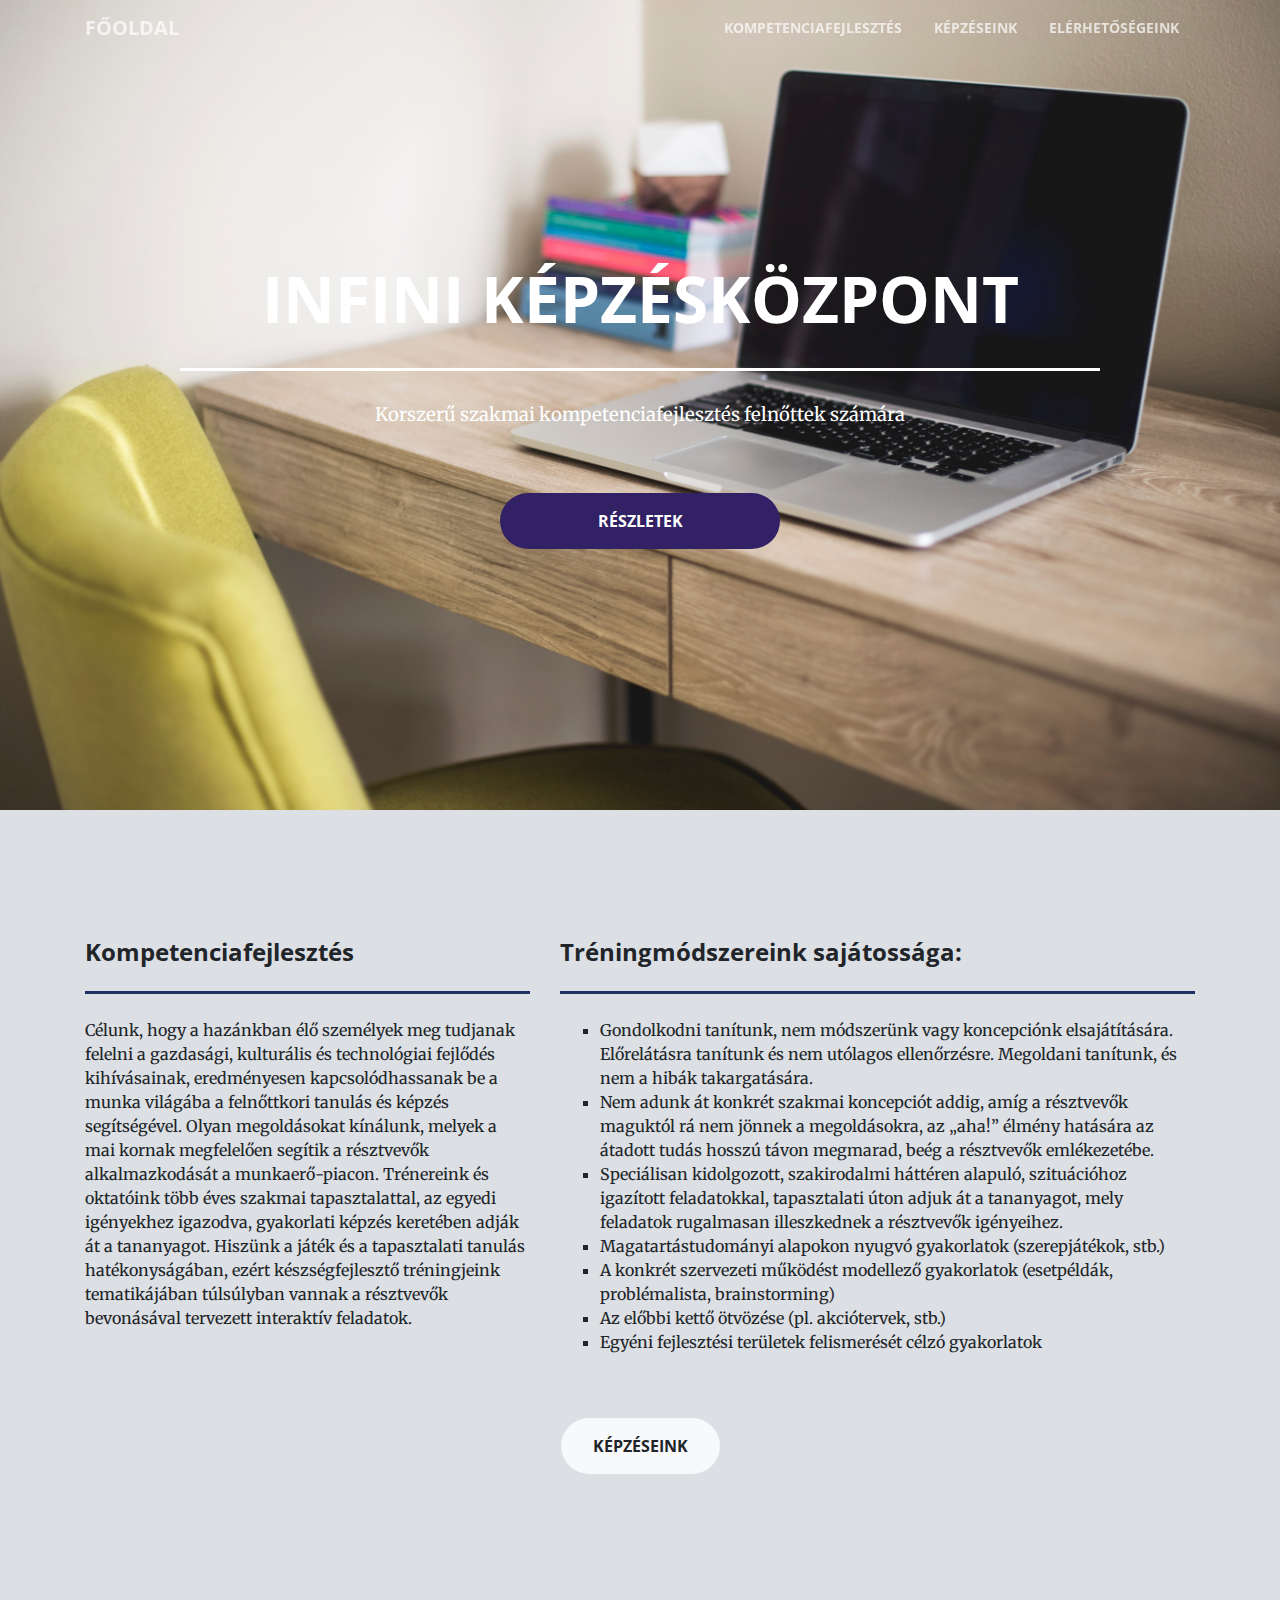
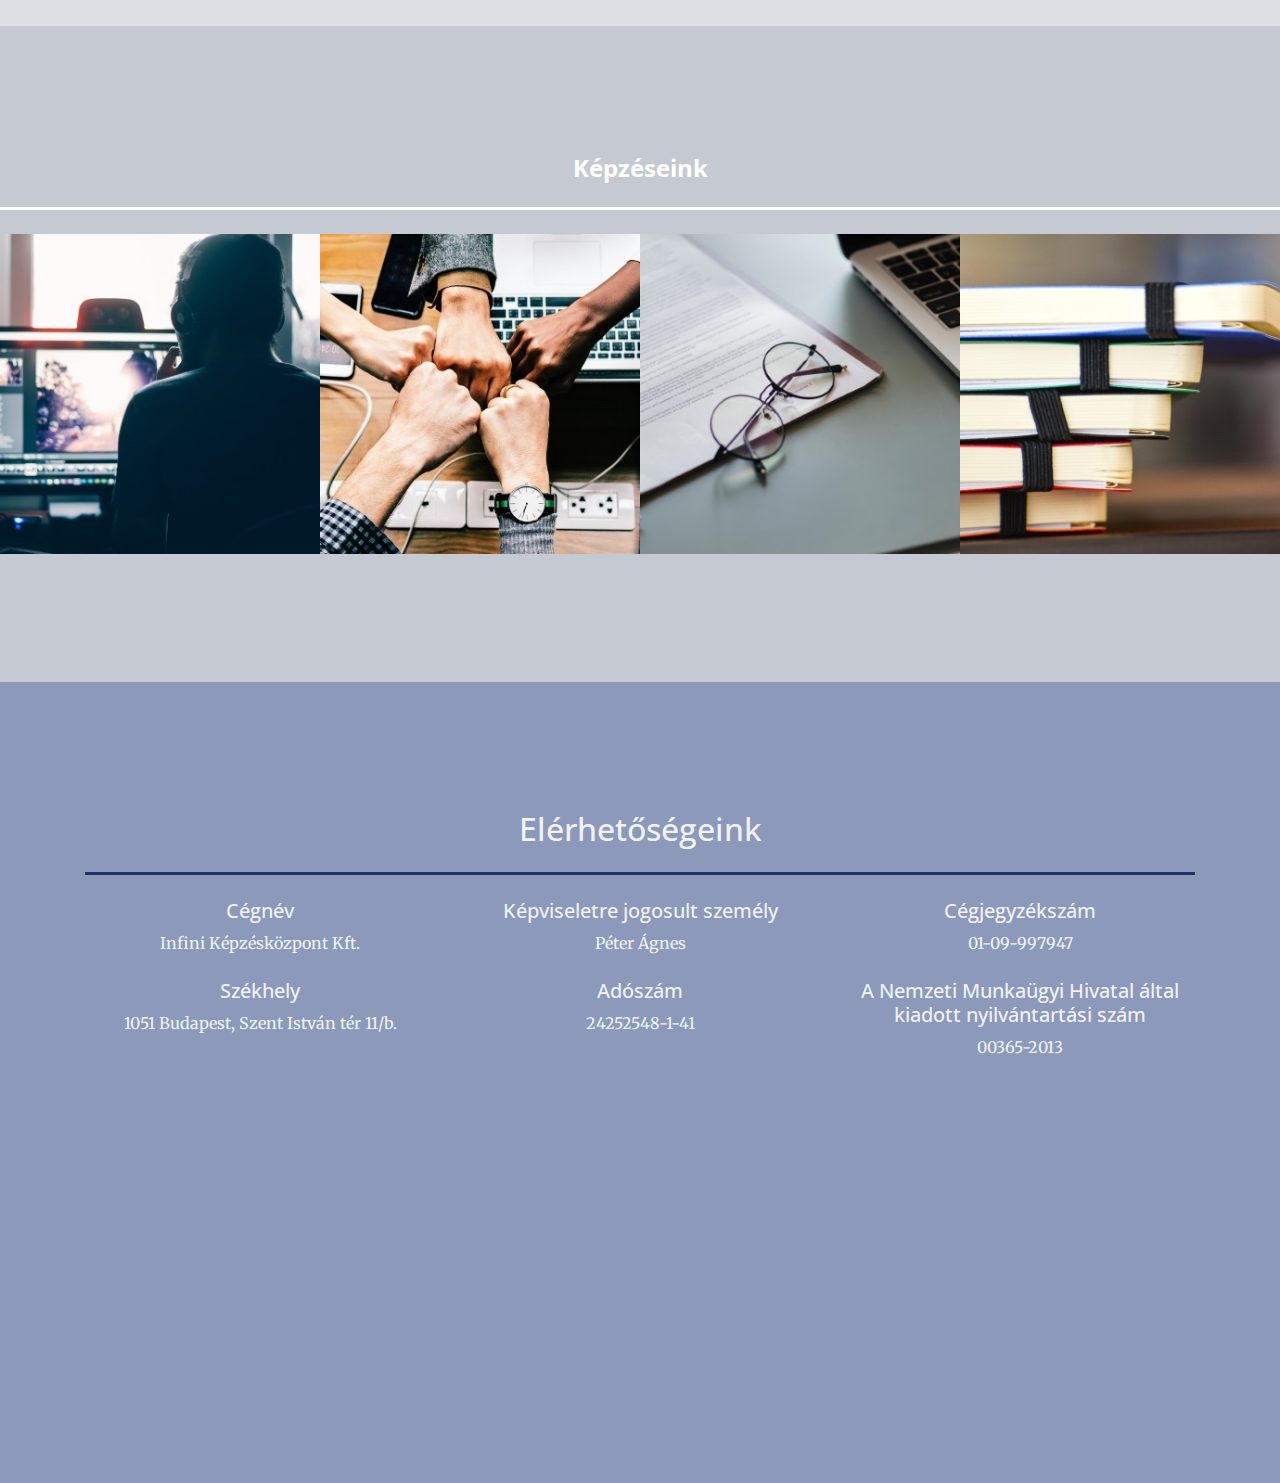
==== commit 942fa0aa: "changing colours" ====
--- a/index.html
+++ b/index.html
@@ -27,60 +27,60 @@
 
   </head>
 
-  <body id="page-top">
+  <body id="fooldal">
 
     <!-- Navigation -->
     <nav class="navbar navbar-expand-lg navbar-light fixed-top" id="mainNav">
       <div class="container">
-        <a class="navbar-brand js-scroll-trigger" href="#page-top">Főoldal</a>
+        <a class="navbar-brand js-scroll-trigger" href="#fooldal">Főoldal</a>
         <button class="navbar-toggler navbar-toggler-right" type="button" data-toggle="collapse" data-target="#navbarResponsive" aria-controls="navbarResponsive" aria-expanded="false" aria-label="Toggle navigation">
           <span class="navbar-toggler-icon"></span>
         </button>
         <div class="collapse navbar-collapse" id="navbarResponsive">
           <ul class="navbar-nav ml-auto">
             <li class="nav-item">
-              <a class="nav-link js-scroll-trigger" href="#about">Kompetenciafejlesztés</a>
+              <a class="nav-link js-scroll-trigger" href="#kompetenciafejlesztes">Kompetenciafejlesztés</a>
             </li>
             <li class="nav-item">
-              <a class="nav-link js-scroll-trigger" href="#services">Képzéseink</a>
+              <a class="nav-link js-scroll-trigger" href="#kepzeseink">Képzéseink</a>
             </li>
             <li class="nav-item">
-              <a class="nav-link js-scroll-trigger" href="#contact">Elérhetőségeink</a>
+              <a class="nav-link js-scroll-trigger" href="#elerhetosegeink">Elérhetőségeink</a>
             </li>
           </ul>
         </div>
       </div>
     </nav>
 
-    <header class="masthead text-center text-white d-flex">
-      <div class="container my-auto" id="homepage">
+    <header class="masthead text-center text-white d-flex" style="height:90%;">
+      <div class="container my-auto" >
         <div class="row">
           <div class="col-lg-10 mx-auto">
             <h1 class="text-uppercase">
               <strong>Infini Képzésközpont</strong>
             </h1>
-            <hr>
+            <hr class="light">
           </div>
           <div class="col-lg-12 mx-auto">
-            <p class="text-faded mb-5">Korszerű szakmai kompetenciafejlesztés felnőttek számára</p>
-            <a class="btn btn-primary btn-xl js-scroll-trigger" id="btns" href="#about">Részletek</a>
+            <p class="mb-5"><strong>Korszerű szakmai kompetenciafejlesztés felnőttek számára</strong></p>
+            <a class="btn btn-primary btn-xl js-scroll-trigger" id="btns" href="#kompetenciafejlesztes">Részletek</a>
           </div>
         </div>
       </div>
     </header>
 
-    <section class="bg-primary" id="about">
-      <div class="container" >
+    <section class="bg-primary" id="kompetenciafejlesztes">
+      <div class="container " >
         <div class="row">
           <div class="col-lg-5 mx-auto" >
             <h4 class="section-heading"><strong>Kompetenciafejlesztés</strong></h4>
-              <hr class="light my-4">
+              <hr class="my-4">
               <p class="mb-4">Célunk, hogy a hazánkban élő személyek meg tudjanak felelni a gazdasági, kulturális és technológiai fejlődés kihívásainak, eredményesen kapcsolódhassanak be a munka világába a felnőttkori tanulás és képzés segítségével. Olyan megoldásokat kínálunk, melyek a mai kornak megfelelően segítik a résztvevők alkalmazkodását a munkaerő-piacon. Trénereink és oktatóink több éves szakmai tapasztalattal, az egyedi igényekhez igazodva, gyakorlati képzés keretében adják át a tananyagot. Hiszünk a játék és a tapasztalati tanulás hatékonyságában, ezért készségfejlesztő tréningjeink tematikájában túlsúlyban vannak a résztvevők bevonásával tervezett interaktív feladatok.
             </p>
               </div>
           <div class="col-lg-7 mx-auto" >
             <h4><strong>Tréningmódszereink sajátossága:</strong></h4>
-            <hr class="light my-4">
+            <hr class="my-4">
             <ul class="mb-4" id="details">
                <li>Gondolkodni tanítunk, nem módszerünk vagy koncepciónk elsajátítására. Előrelátásra tanítunk és nem utólagos ellenőrzésre. Megoldani tanítunk, és nem a hibák takargatására.</li>
                <li>Nem adunk át konkrét szakmai koncepciót addig, amíg a résztvevők maguktól rá nem jönnek a megoldásokra, az „aha!” élmény hatására az átadott tudás hosszú távon megmarad, beég a résztvevők emlékezetébe.</li>
@@ -92,88 +92,93 @@
              </ul>
            </div>
            <div class="col-lg-12 my-4 mx-auto text-center" >
-            <a class="btn btn-light btn-xl js-scroll-trigger" href="#services">Képzéseink</a>
+            <a class="btn btn-light btn-xl js-scroll-trigger" href="#kepzeseink">Képzéseink</a>
             </div>
         </div>
       </div>
     </section>
 
-    <section class="bg-courses" id="services">
-      <div class="container">
-        <div class="row">
-          <div class="col-lg-12 text-center" >
+    <section class="bg-courses" id="kepzeseink">
+      <div class="container-fluid p-0">
+        <div class="row no-gutters">
+         <div class="col-lg-12 text-center">
             <h4 class="section-heading text-white"><strong>Képzéseink</strong></h4>
-              <hr class="light my-4">
-          </div>
-          <div class="col-lg-4 col-sm-6">
+            <hr class="light my-4">
+          </div>
+          <div class="col-lg-3 col-sm-3">
             <a class="portfolio-box" href="3d.html">
-              <img src="img/portfolio/thumbnails/3dtn.jpg" alt="">
-              <div class="portfolio-box-caption">
-                <div class="portfolio-box-caption-content">
-                  <div class="project-name">
-                    3D karakterek létrehozása a tervezéstől a mozgásig
-                  </div>
-                </div>
-              </div>
-            </a>
-          </div>
-          <div class="col-lg-4 col-sm-6">
-            <a class="portfolio-box js-scroll-trigger" href="hatekony.html">
-              <img src="img/portfolio/thumbnails/hatekonytn.jpg" alt="">
-              <div class="portfolio-box-caption">
-                <div class="portfolio-box-caption-content">
-                  <div class="project-name">
-                    Hatékony munkavégzés korszerű koncepciója
-                  </div>
-                </div>
-              </div>
-            </a>
-          </div>
-          <div class="col-lg-4 col-sm-6">
+              <img class="img-fluid" src="img/portfolio/thumbnails/3dtn.jpg" alt="">
+              <div class="portfolio-box-caption">
+                <div class="portfolio-box-caption-content">
+                  <div class="project-category text-faded">
+                   3D karakterek létrehozása a tervezéstől a mozgásig
+                  </div>
+                </div>
+              </div>
+            </a>
+          </div>
+           <div class="col-lg-3 col-sm-3">
             <a class="portfolio-box" href="rugalmas.html">
-              <img src="img/portfolio/thumbnails/rugalmastn.jpg" alt="">
-              <div class="portfolio-box-caption">
-                <div class="portfolio-box-caption-content">
-                  <div class="project-name">
+              <img class="img-fluid" src="img/portfolio/thumbnails/rugalmastn.jpg" alt="">
+              <div class="portfolio-box-caption">
+                <div class="portfolio-box-caption-content">
+                  <div class="project-category text-faded">
                     Rugalmas foglalkoztatás
                   </div>
                 </div>
               </div>
             </a>
           </div>
+          <div class="col-lg-3 col-sm-3">
+            <a class="portfolio-box" href="hatekony.html">
+              <img class="img-fluid" src="img/portfolio/thumbnails/hatekonytn.jpg" alt="">
+              <div class="portfolio-box-caption">
+                <div class="portfolio-box-caption-content">
+                  <div class="project-category text-faded">
+                     Hatékony munkavégzés korszerű koncepciója
+                  </div>
+                </div>
+              </div>
+            </a>
+          </div>
+          <div class="col-lg-3 col-sm-3">
+            <a class="portfolio-box" href="tovabbikepzesek.html">
+              <img class="img-fluid" src="img/portfolio/thumbnails/tovabbitn.jpg" alt="">
+              <div class="portfolio-box-caption">
+                <div class="portfolio-box-caption-content">
+                  <div class="project-category text-faded">
+                     További engedélyezett képzéseink
+                  </div>
+                </div>
+              </div>
+            </a>
+          </div>
         </div>
       </div>
     </section>
 
-    <section class="bg-dark text-white">
+    <section class="bg-dark text-faded" id="elerhetosegeink">
       <div class="container text-center">
-        <h2 class="mb-4">További engedélyezett képzéseink listája az alábbi linken érhető el</h2>
-        <a class="btn btn-light btn-xl sr-button" href="tovabbikepzesek.html">További képzéseink</a>
-      </div>
-    </section>
-
-    <section id="contact">
-      <div class="container">
-        <div class="row">
-          <div class="col-lg-11 mx-auto">
+        <div class="row">
+          <div class="col-lg-12 mx-auto">
             <h2 class="section-heading">Elérhetőségeink</h2>
             <hr class="my-4">
           </div>
         </div>
         <div class="row">
-          <div class="col-lg-3 mx-auto ">
+          <div class="col-lg-4 mx-auto ">
             <h5>Cégnév</h5>
             <p class="mb-4">Infini Képzésközpont Kft.</p>
             <h5>Székhely</h5>
             <p class="mb-4">1051 Budapest, Szent István tér 11/b.</p>
           </div>
-          <div class="col-lg-3 mx-auto ">
+          <div class="col-lg-4 mx-auto ">
             <h5>Képviseletre jogosult személy</h5>
             <p class="mb-4">Péter Ágnes</p>
             <h5>Adószám</h5>
             <p class="mb-4">24252548-1-41</p>
           </div>
-          <div class="col-lg-3 mx-auto ">
+          <div class="col-lg-4 mx-auto ">
             <h5>Cégjegyzékszám</h5>
             <p class="mb-4">01-09-997947</p>
             <h5>A Nemzeti Munkaügyi Hivatal által kiadott nyilvántartási szám</h5>
@@ -181,11 +186,11 @@
           </div>
         </div>
         <div class="row">
-          <div class="col-lg-9 mx-auto text-center">
+          <div class="col-lg-6 mx-auto">
           <figure class="">
                     <iframe
-                    width="400"
-                    height="300"
+                    width="333"
+                    height="250"
                     frameborder="0" style="border:0"
                     src="https://www.google.com/maps/embed/v1/place?key=AIzaSyA0Dx_boXQiwvdz8sJHoYeZNVTdoWONYkU&amp;q=place_id:ChIJv37aLBXcQUcRDSxJMFjvXlk" allowfullscreen>
                     </iframe>
--- a/css/creative.css
+++ b/css/creative.css
@@ -17,7 +17,7 @@
 hr {
   /*max-width: 50px;*/
   border-width: 3px;
-  border-color: #1F9898;
+  border-color: #1F3263;
 }
 
 hr.light {
@@ -44,12 +44,12 @@
 }
 
 .bg-primary {
-  /*background-color: #5EBEAB !important;*/
-  background: linear-gradient(to left, rgba(168, 193, 202, 1) 0%, rgba(182, 219, 192, 1) 100%); 182, 219, 192
+  background-color: #DCDFE4 !important;
+  /*background: linear-gradient(to left, rgba(133, 89, 153, 1) 0%, rgba(58, 77, 126, 1) 100%);*/
 }
 
 .bg-dark {
-  background-color: #212529 !important;
+  background-color: #8C99BA !important;
 }
 
 .text-faded {
@@ -125,7 +125,7 @@
 
 #mainNav .navbar-nav > li.nav-item > a.nav-link.active,
 #mainNav .navbar-nav > li.nav-item > a.nav-link:focus.active {
-  color: #F05F40 !important;
+  color: #F05F40 !important; /*colour of current menu 08/01/2019*/
   background-color: transparent;
 }
 
@@ -228,7 +228,7 @@
 .portfolio-box {
   position: relative;
   display: block;
-/*  max-width: 650px;*/
+  max-width: 345px;
   margin: 0 auto;
 }
 
@@ -241,7 +241,7 @@
   text-align: center;
   opacity: 0;
   color: #fff;
-  background: rgba(255,145,110, 0.9);
+  background: rgba(94, 111, 154, 0.9);
   -webkit-transition: all 0.2s;
   transition: all 0.2s;
 }
@@ -306,13 +306,13 @@
 }
 
 .btn-primary {
-  background-color: #FF916E; 
-  border-color: #FFBEA7;
+  background-color: #322165; 
+  border-color: #6A08A4;
 }
 
 .btn-primary:hover, .btn-primary:focus, .btn-primary:active {
   color: #fff;
-  background-color: #FFBEA7 !important;
+  background-color: #6A08A4 !important;
 }
 
 .btn-primary:active, .btn-primary:focus {
--- a/css/style.css
+++ b/css/style.css
@@ -1,10 +1,11 @@
 #details{
 	list-style-type: square;
 }
+
 .hatekony-top {
 	padding-top: 10rem;
 	padding-bottom: calc(10rem - 56px);
-  	background-image: url("../img/hatekony_top.jpg");
+  	background-image: url("../img/top.jpg");
   	background-position: center center;
   	background-size: cover;
 }
@@ -12,7 +13,7 @@
 .haromd-top {
 	padding-top: 10rem;
 	padding-bottom: calc(10rem - 56px);
-  	background-image: url("../img/3d_top.jpg");
+  	background-image: url("../img/top.jpg");
   	background-position: center center;
   	background-size: cover;
 }
@@ -20,17 +21,19 @@
 .rugalmas-top {
 	padding-top: 10rem;
 	padding-bottom: calc(10rem - 56px);
-  	background-image: url("../img/rugalmas_top.jpg");
+  	background-image: url("../img/top.jpg");
   	background-position: center center;
   	background-size: cover;
 }
 
 .bg-courses {
-	background: linear-gradient(to left, rgba(110, 118, 136, 1) 0%, rgba(168, 193, 202, 1) 100%);
+	/*background-color:rgba(48, 8, 69, 1);*/ 
+	background-color: #C5CAD2;
 }
 
 .bg-description {
-	background: linear-gradient(to left, rgba(182, 219, 192, 1) 0%, rgba(168, 193, 202, 1) 100%);
+	/*background: linear-gradient(to left, rgba(50, 33, 101, 1) 0%, rgba(58, 77, 126, 1) 100%);*/
+	background-color: #C5CAD2;
 }
 
 table, th, td {
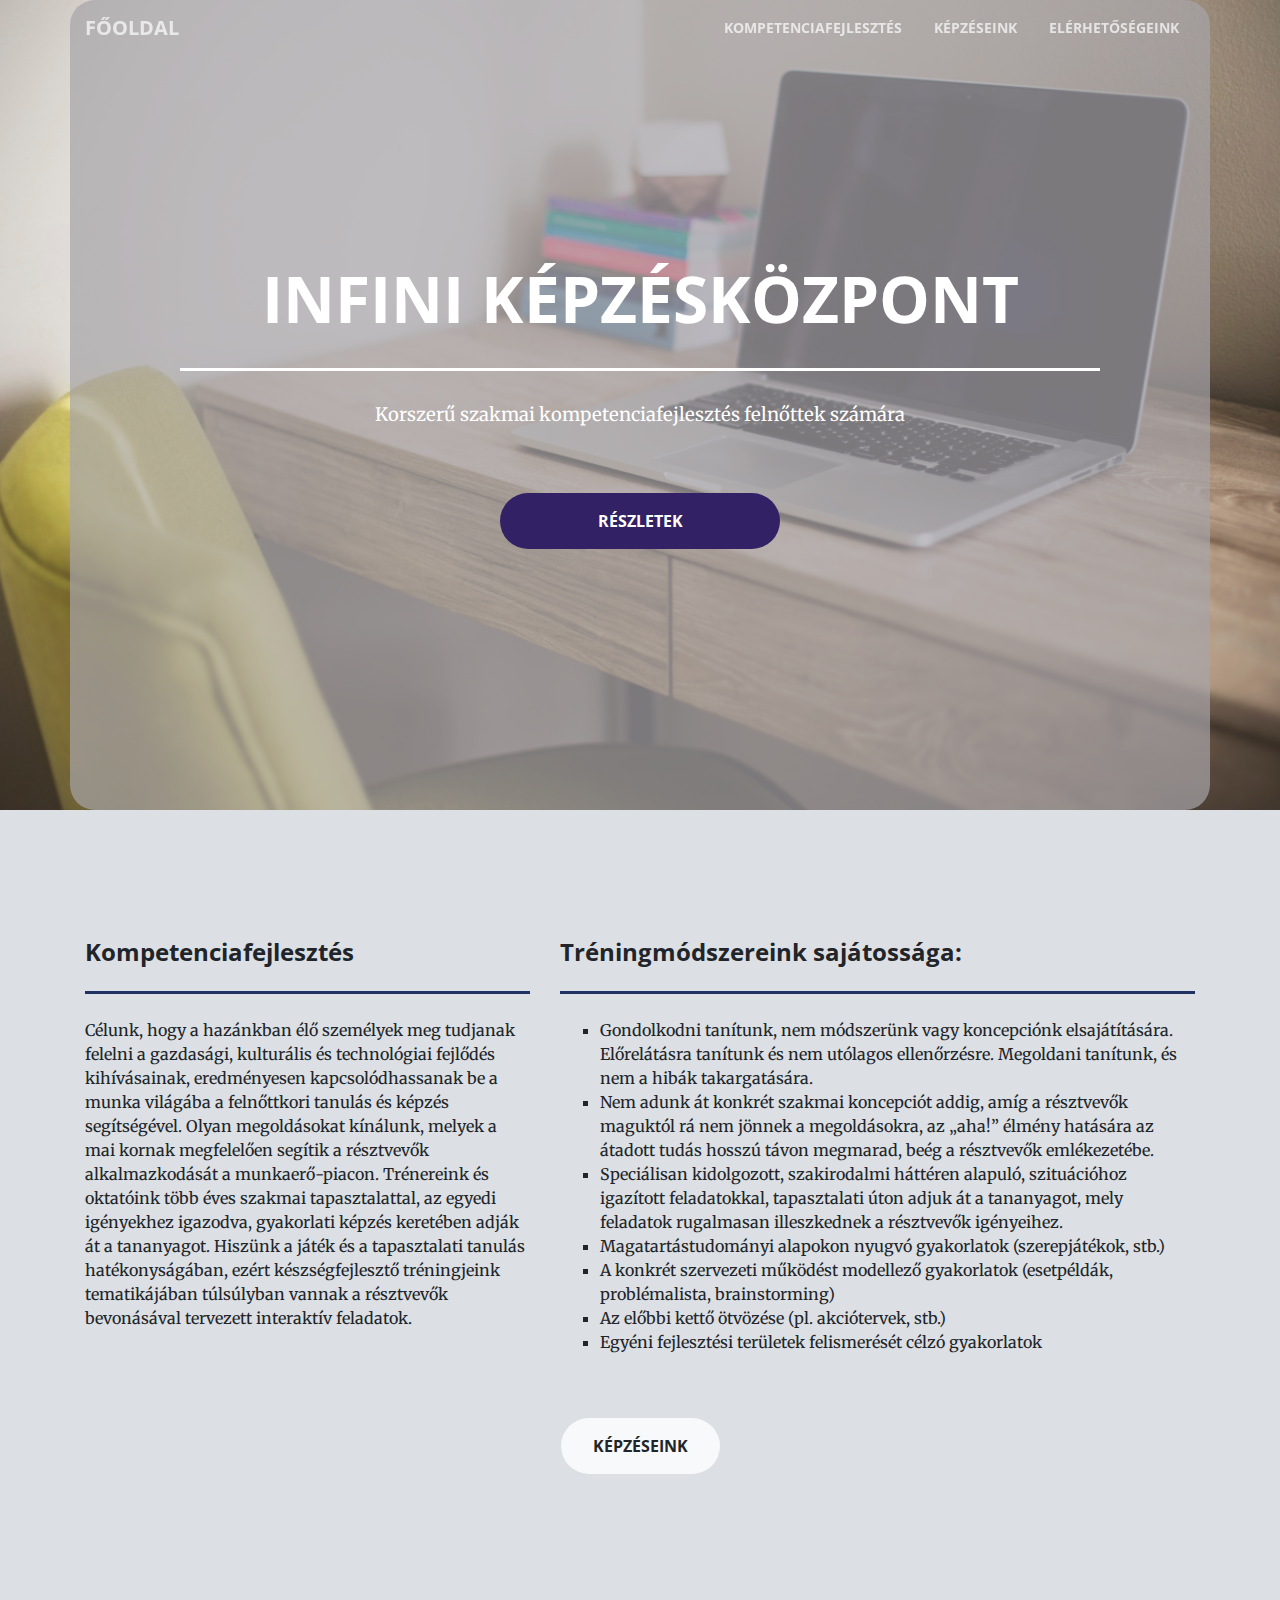
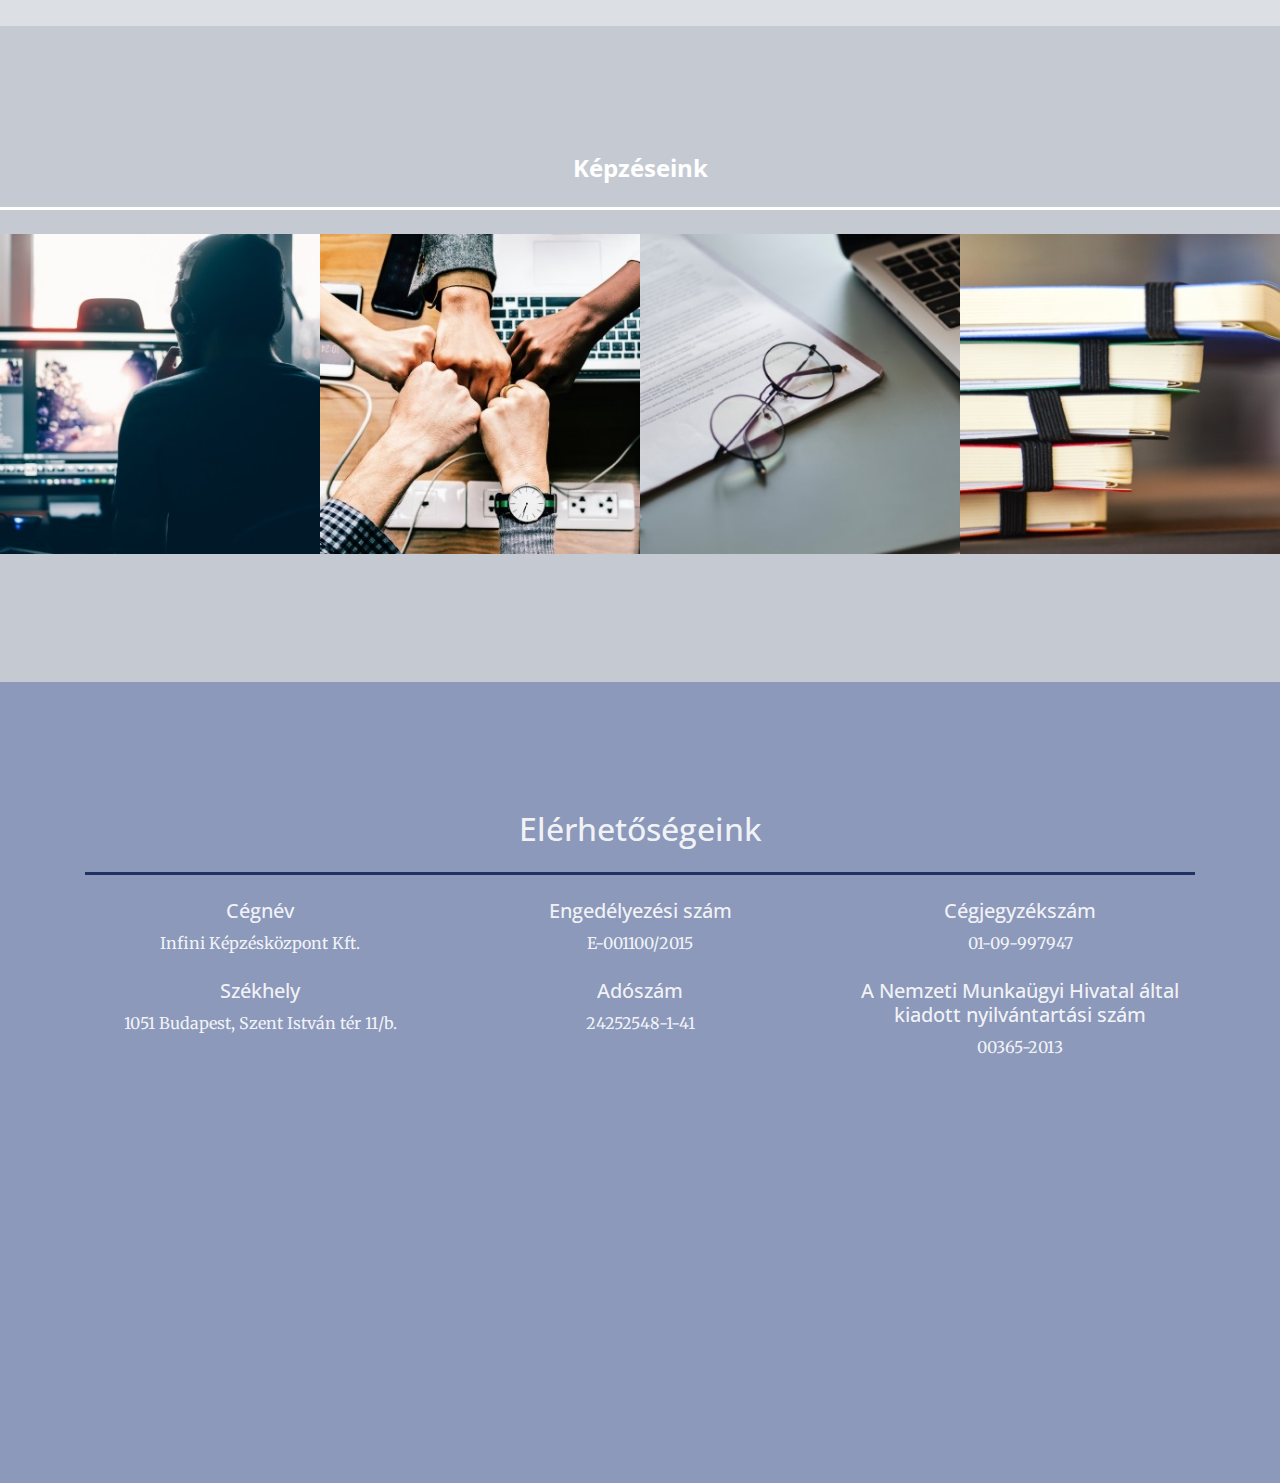
==== commit 19529a09: "color and spacing changes" ====
--- a/index.html
+++ b/index.html
@@ -52,18 +52,20 @@
       </div>
     </nav>
 
-    <header class="masthead text-center text-white d-flex" style="height:90%;">
-      <div class="container my-auto" >
-        <div class="row">
-          <div class="col-lg-10 mx-auto">
-            <h1 class="text-uppercase">
-              <strong>Infini Képzésközpont</strong>
-            </h1>
-            <hr class="light">
-          </div>
-          <div class="col-lg-12 mx-auto">
-            <p class="mb-5"><strong>Korszerű szakmai kompetenciafejlesztés felnőttek számára</strong></p>
-            <a class="btn btn-primary btn-xl js-scroll-trigger" id="btns" href="#kompetenciafejlesztes">Részletek</a>
+    <header class=" masthead text-center text-white d-flex justify-content-center" style="height:90%;">
+      <div class="Infini d-flex" >
+        <div class="container my-auto" >
+          <div class="row">
+            <div class="col-lg-10 mx-auto">
+              <h1 class="text-uppercase">
+                <strong>Infini Képzésközpont</strong>
+              </h1>
+              <hr class="light">
+            </div>
+            <div class="col-lg-10 mx-auto">
+              <p class="mb-5"><strong>Korszerű szakmai kompetenciafejlesztés felnőttek számára</strong></p>
+              <a class="btn btn-primary btn-xl js-scroll-trigger" id="btns" href="#kompetenciafejlesztes">Részletek</a>
+            </div>
           </div>
         </div>
       </div>
@@ -173,8 +175,8 @@
             <p class="mb-4">1051 Budapest, Szent István tér 11/b.</p>
           </div>
           <div class="col-lg-4 mx-auto ">
-            <h5>Képviseletre jogosult személy</h5>
-            <p class="mb-4">Péter Ágnes</p>
+            <h5>Engedélyezési szám</h5>
+            <p class="mb-4">E-001100/2015</p>
             <h5>Adószám</h5>
             <p class="mb-4">24252548-1-41</p>
           </div>
--- a/css/style.css
+++ b/css/style.css
@@ -1,5 +1,10 @@
 #details{
 	list-style-type: square;
+}
+
+.Infini {
+	background-color: rgba(167, 164, 168, .7);
+	border-radius: 25px;
 }
 
 .hatekony-top {
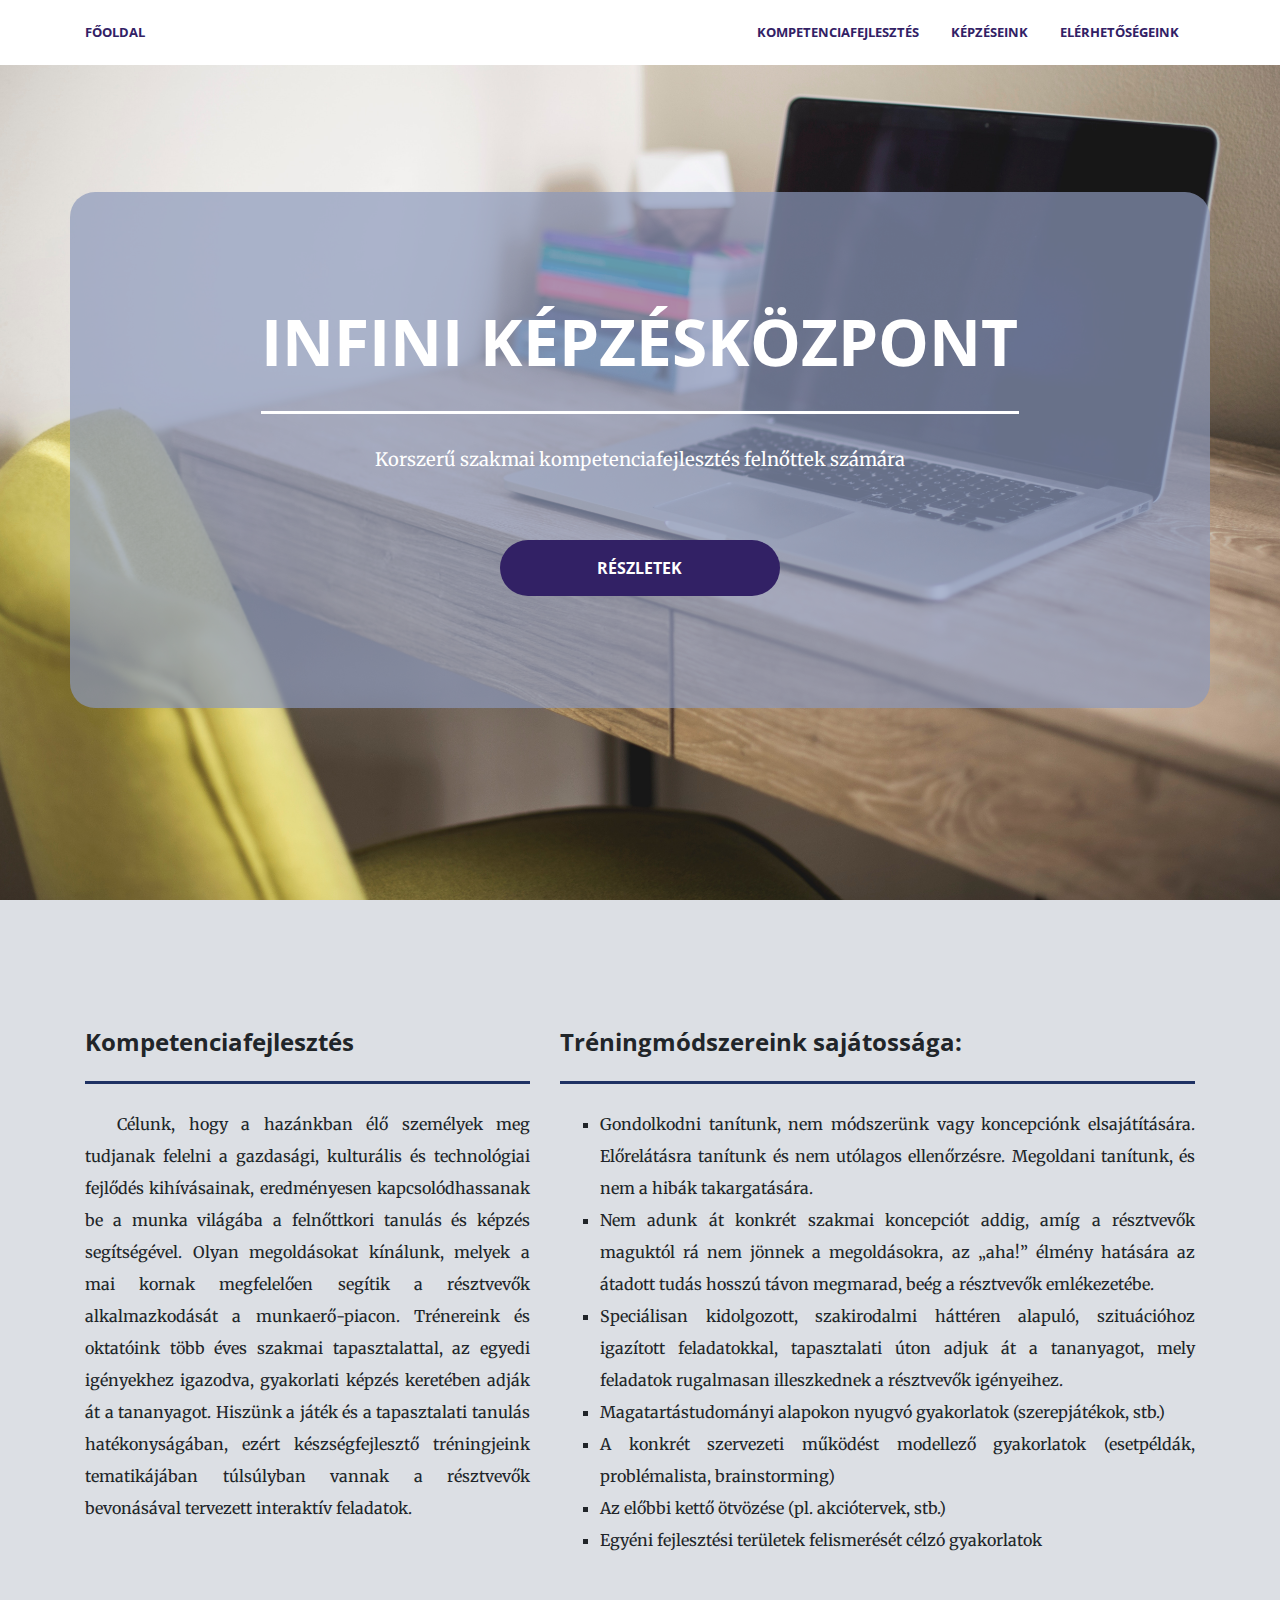
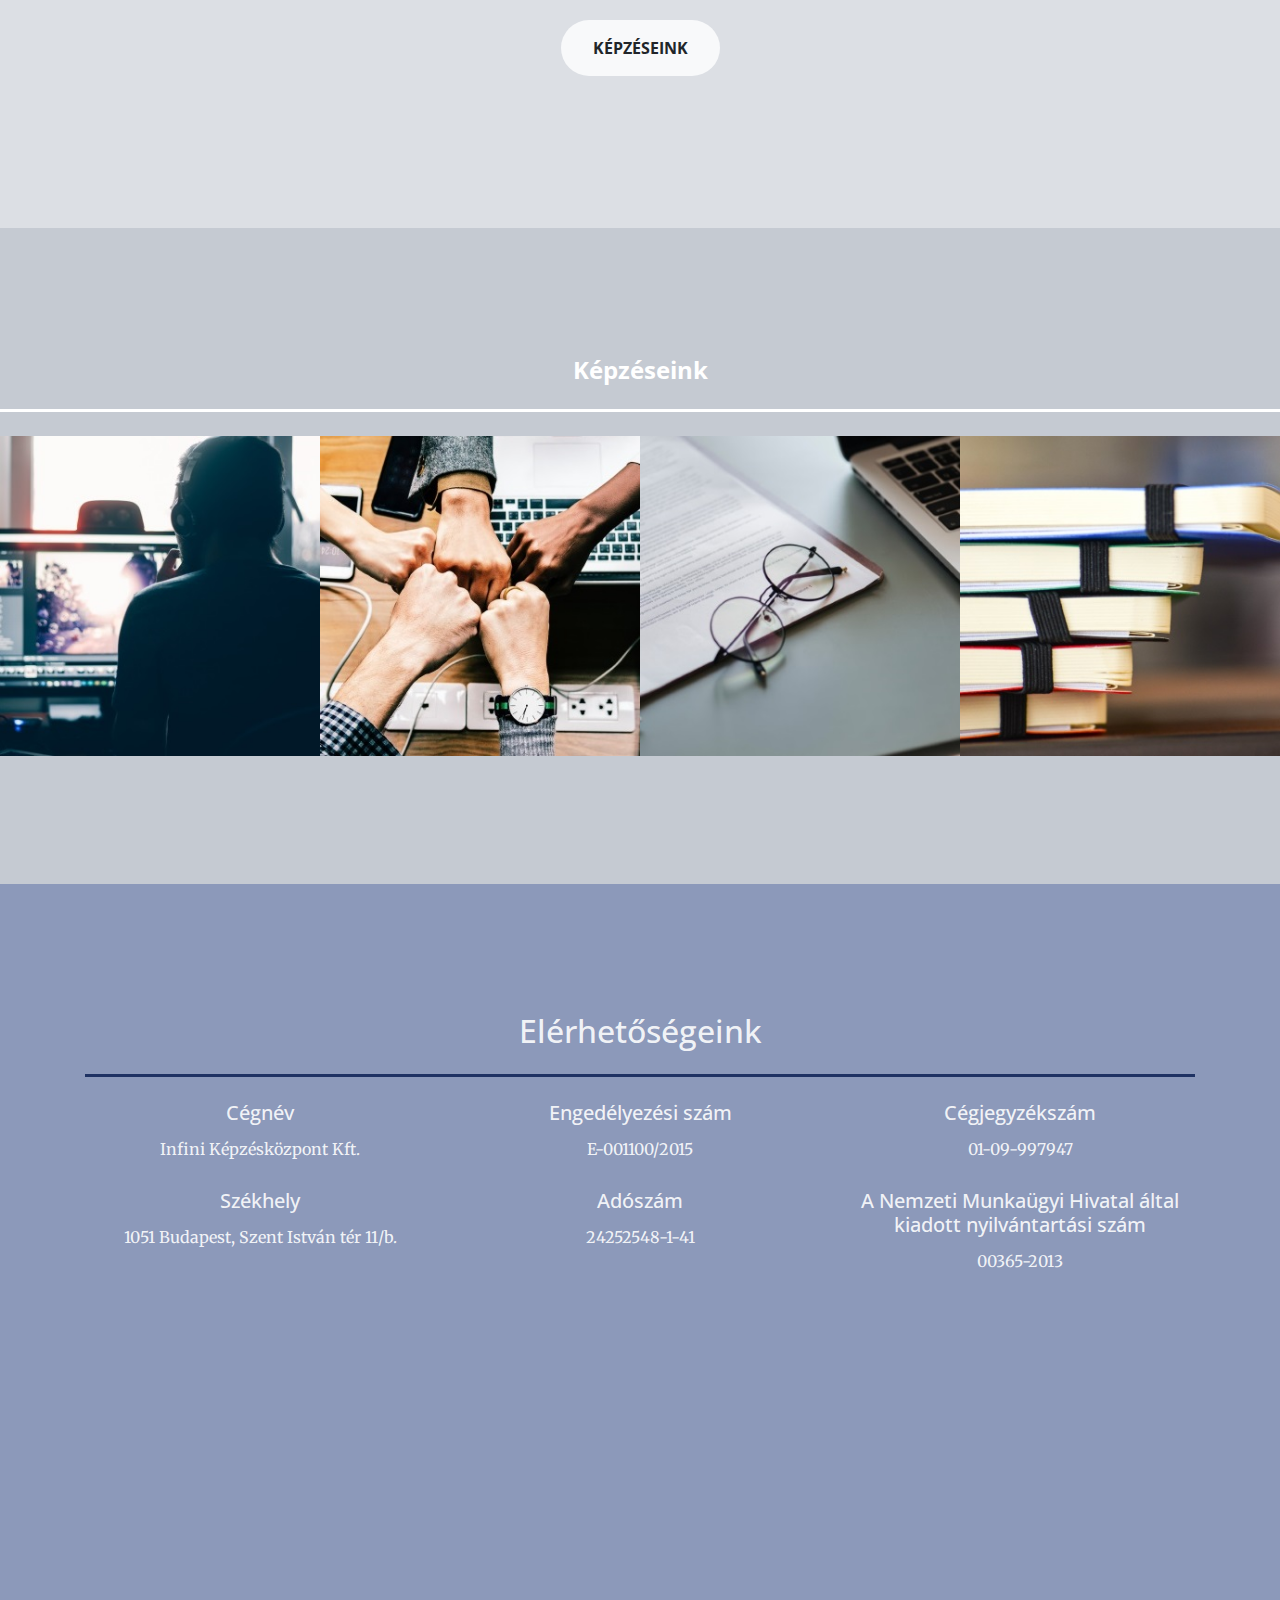
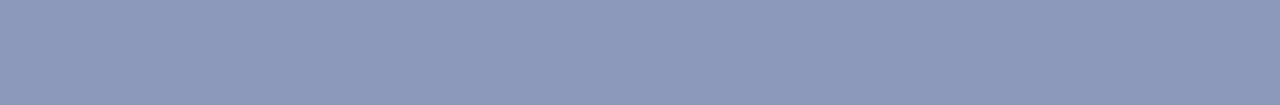
==== commit 87269fcc: "updating demo" ====
--- a/index.html
+++ b/index.html
@@ -9,6 +9,7 @@
     <meta name="author" content="">
 
     <title>Infini Képzésközpont</title>
+    <link rel="shortcut icon" type="image/pn" href="img/favicon.png">
 
     <!-- Bootstrap core CSS -->
     <link href="vendor/bootstrap/css/bootstrap.min.css" rel="stylesheet">
@@ -52,9 +53,9 @@
       </div>
     </nav>
 
-    <header class=" masthead text-center text-white d-flex justify-content-center" style="height:90%;">
-      <div class="Infini d-flex" >
-        <div class="container my-auto" >
+    <header class=" masthead text-center text-white d-flex justify-content-center">
+      <div class=" d-flex" >
+        <div class="Infini container my-auto" >
           <div class="row">
             <div class="col-lg-10 mx-auto">
               <h1 class="text-uppercase">
@@ -77,9 +78,11 @@
           <div class="col-lg-5 mx-auto" >
             <h4 class="section-heading"><strong>Kompetenciafejlesztés</strong></h4>
               <hr class="my-4">
-              <p class="mb-4">Célunk, hogy a hazánkban élő személyek meg tudjanak felelni a gazdasági, kulturális és technológiai fejlődés kihívásainak, eredményesen kapcsolódhassanak be a munka világába a felnőttkori tanulás és képzés segítségével. Olyan megoldásokat kínálunk, melyek a mai kornak megfelelően segítik a résztvevők alkalmazkodását a munkaerő-piacon. Trénereink és oktatóink több éves szakmai tapasztalattal, az egyedi igényekhez igazodva, gyakorlati képzés keretében adják át a tananyagot. Hiszünk a játék és a tapasztalati tanulás hatékonyságában, ezért készségfejlesztő tréningjeink tematikájában túlsúlyban vannak a résztvevők bevonásával tervezett interaktív feladatok.
-            </p>
-              </div>
+                <div style="text-indent: 2em">
+                  <p class="mb-4">Célunk, hogy a hazánkban élő személyek meg tudjanak felelni a gazdasági, kulturális és technológiai fejlődés kihívásainak, eredményesen kapcsolódhassanak be a munka világába a felnőttkori tanulás és képzés segítségével. Olyan megoldásokat kínálunk, melyek a mai kornak megfelelően segítik a résztvevők alkalmazkodását a munkaerő-piacon. Trénereink és oktatóink több éves szakmai tapasztalattal, az egyedi igényekhez igazodva, gyakorlati képzés keretében adják át a tananyagot. Hiszünk a játék és a tapasztalati tanulás hatékonyságában, ezért készségfejlesztő tréningjeink tematikájában túlsúlyban vannak a résztvevők bevonásával tervezett interaktív feladatok.
+                  </p>
+                </div>
+          </div>
           <div class="col-lg-7 mx-auto" >
             <h4><strong>Tréningmódszereink sajátossága:</strong></h4>
             <hr class="my-4">
@@ -202,6 +205,10 @@
       </div>
     </section>
 
+<!--     <footer>
+      <div>Icons made by <a href="https://www.flaticon.com/authors/popcorns-arts" title="Icon Pond">Icon Pond</a> from <a href="https://www.flaticon.com/"          title="Flaticon">www.flaticon.com</a> is licensed by <a href="http://creativecommons.org/licenses/by/3.0/"          title="Creative Commons BY 3.0" target="_blank">CC 3.0 BY</a></div>
+    </footer> -->
+
     <!-- Bootstrap core JavaScript -->
     <script src="vendor/jquery/jquery.min.js"></script>
     <script src="vendor/bootstrap/js/bootstrap.bundle.min.js"></script>
--- a/css/creative.css
+++ b/css/creative.css
@@ -12,6 +12,8 @@
 
 body {
   font-family: 'Merriweather', 'Helvetica Neue', Arial, sans-serif;
+  line-height: 2em;
+  text-align: justify;
 }
 
 hr {
@@ -100,6 +102,7 @@
 }
 
 #mainNav .navbar-brand {
+  font-size: .8rem;
   font-weight: 700;
   text-transform: uppercase;
   color: #F05F40;
@@ -112,7 +115,7 @@
 
 #mainNav .navbar-nav > li.nav-item > a.nav-link,
 #mainNav .navbar-nav > li.nav-item > a.nav-link:focus {
-  font-size: .9rem;
+  font-size: .8rem;
   font-weight: 700;
   text-transform: uppercase;
   color: #212529;
@@ -137,24 +140,24 @@
 @media (min-width: 992px) {
   #mainNav {
     border-color: transparent;
-    background-color: transparent;
+    background-color: #fff;
   }
   #mainNav .navbar-brand {
-    color: rgba(255, 255, 255, 0.7);
+    color: rgb(50, 33, 101); /*255, 255, 255*/
   }
   #mainNav .navbar-brand:focus, #mainNav .navbar-brand:hover {
-    color: #fff;
+    color: rgb(106, 8, 164, 0.7); /*#fff*/
   }
   #mainNav .navbar-nav > li.nav-item > a.nav-link {
     padding: 0.5rem 1rem;
   }
   #mainNav .navbar-nav > li.nav-item > a.nav-link,
   #mainNav .navbar-nav > li.nav-item > a.nav-link:focus {
-    color: rgba(255, 255, 255, 0.7);
+    color: rgb(50, 33, 101); /*255, 255, 255*/
   }
   #mainNav .navbar-nav > li.nav-item > a.nav-link:hover,
   #mainNav .navbar-nav > li.nav-item > a.nav-link:focus:hover {
-    color: #fff;
+    color: rgb(106, 8, 164, 0.7); /*#fff*/
   }
   #mainNav.navbar-shrink {
     border-bottom: 1px solid rgba(33, 37, 41, 0.1);
@@ -196,6 +199,8 @@
 header.masthead p {
   font-weight: 300;
 }
+
+
 
 @media (min-width: 768px) {
   header.masthead p {
--- a/css/style.css
+++ b/css/style.css
@@ -3,8 +3,13 @@
 }
 
 .Infini {
-	background-color: rgba(167, 164, 168, .7);
+	background-color: rgba(140, 153, 186, .7); /*167, 164, 168*/
+	padding: 7rem;
 	border-radius: 25px;
+}
+
+table tr td {
+   padding: 5px !important;
 }
 
 .hatekony-top {
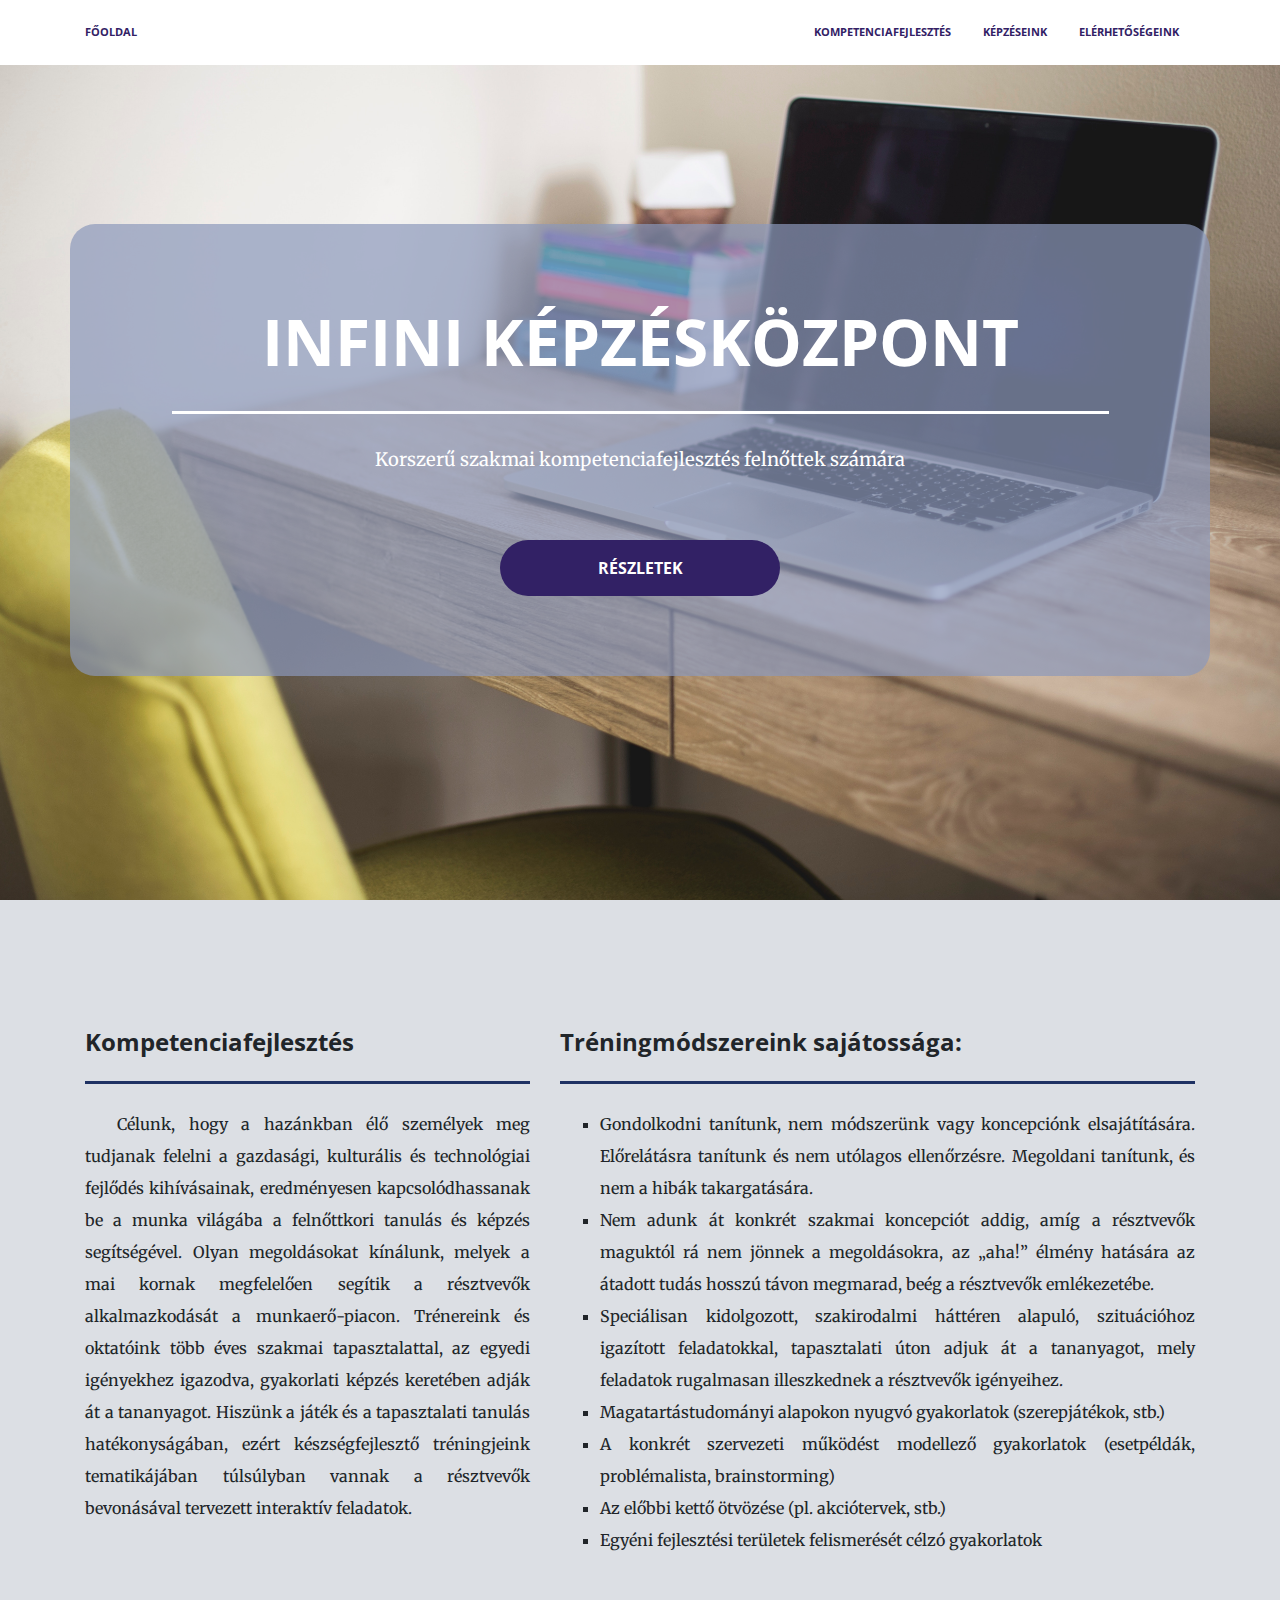
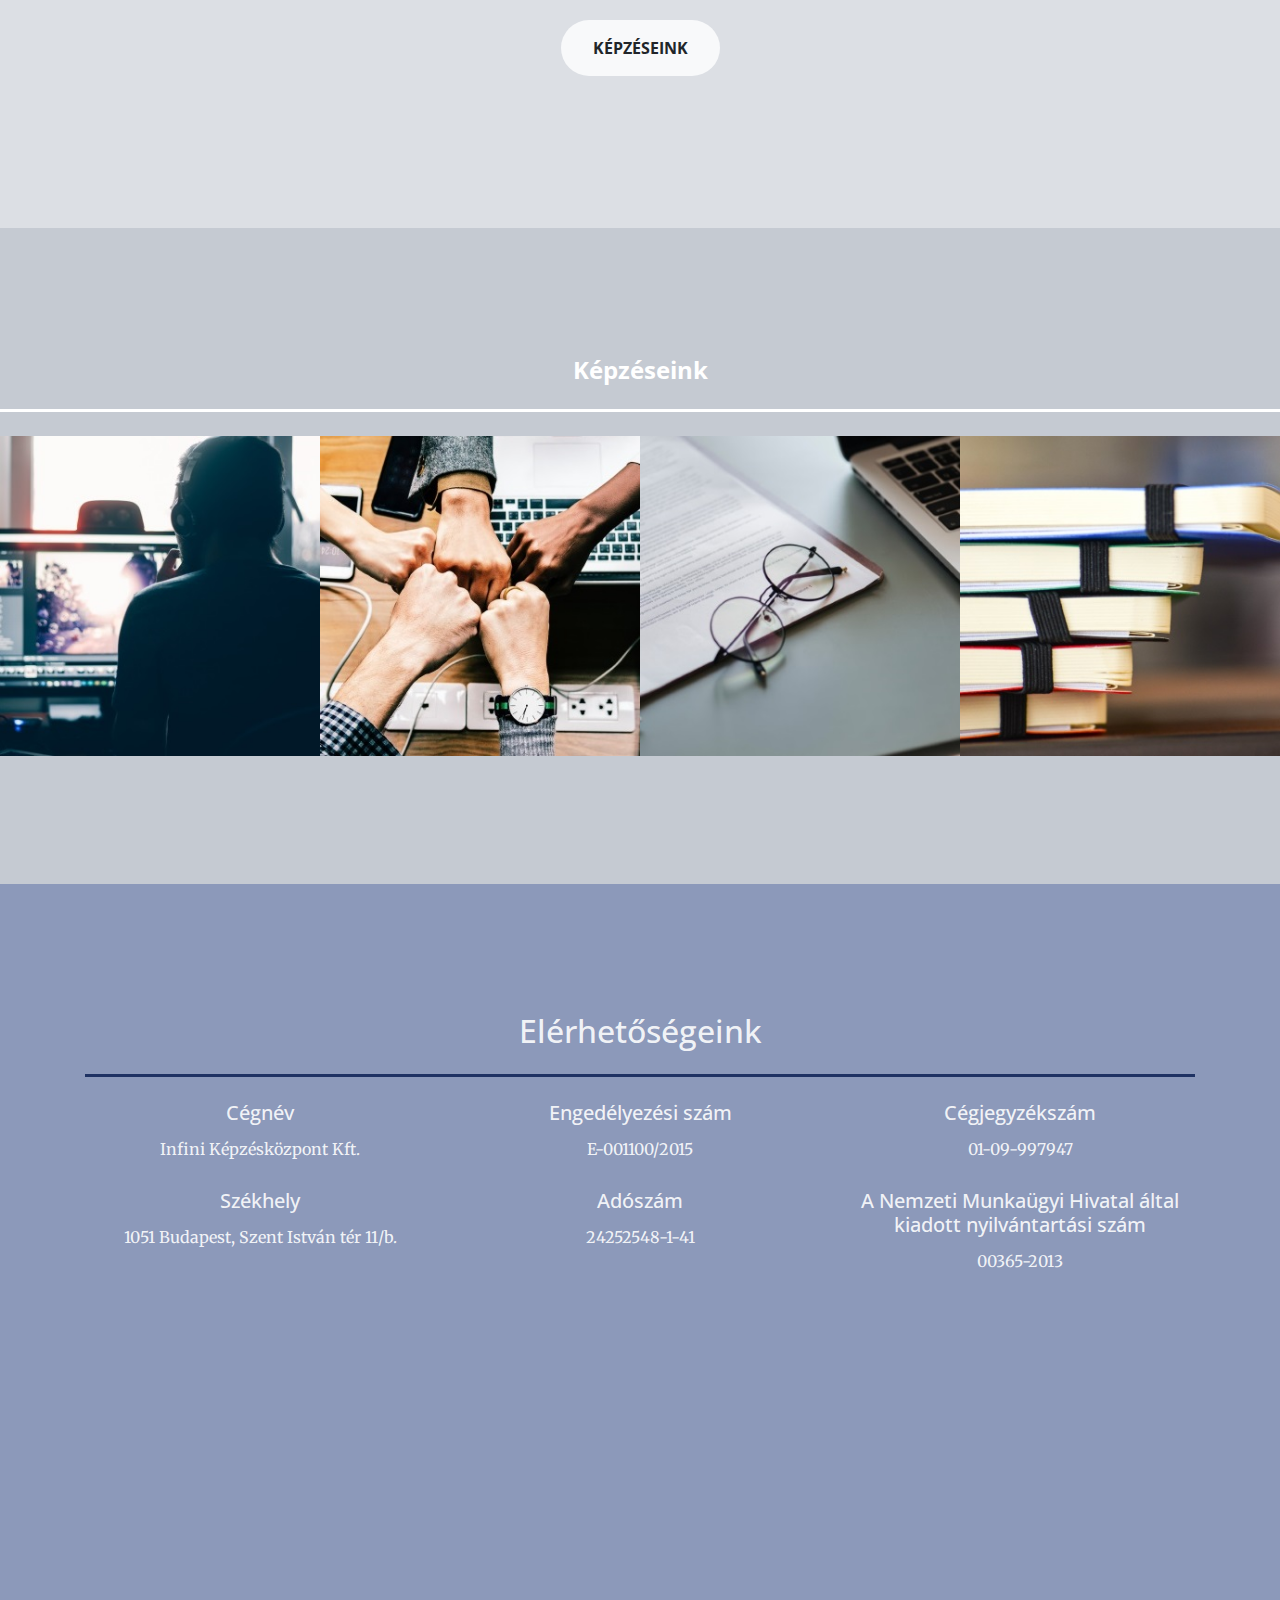
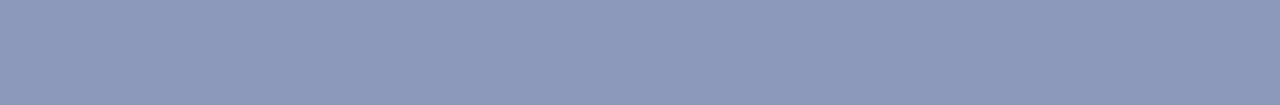
==== commit 056c13a2: "adding meta image" ====
--- a/index.html
+++ b/index.html
@@ -7,7 +7,7 @@
     <meta name="viewport" content="width=device-width, initial-scale=1, shrink-to-fit=no">
     <meta name="description" content="">
     <meta name="author" content="">
-
+    <link rel="image_src" href="../img/header.jpg">
     <title>Infini Képzésközpont</title>
     <link rel="shortcut icon" type="image/pn" href="img/favicon.png">
 
--- a/css/creative.css
+++ b/css/creative.css
@@ -13,7 +13,6 @@
 body {
   font-family: 'Merriweather', 'Helvetica Neue', Arial, sans-serif;
   line-height: 2em;
-  text-align: justify;
 }
 
 hr {
@@ -102,7 +101,7 @@
 }
 
 #mainNav .navbar-brand {
-  font-size: .8rem;
+  font-size: .7rem;
   font-weight: 700;
   text-transform: uppercase;
   color: #F05F40;
@@ -115,7 +114,7 @@
 
 #mainNav .navbar-nav > li.nav-item > a.nav-link,
 #mainNav .navbar-nav > li.nav-item > a.nav-link:focus {
-  font-size: .8rem;
+  font-size: .7rem;
   font-weight: 700;
   text-transform: uppercase;
   color: #212529;
--- a/css/style.css
+++ b/css/style.css
@@ -2,9 +2,13 @@
 	list-style-type: square;
 }
 
+#kompetenciafejlesztes, .bg-description p {
+	text-align: justify;
+}
+
 .Infini {
 	background-color: rgba(140, 153, 186, .7); /*167, 164, 168*/
-	padding: 7rem;
+	padding: 5rem .3rem;
 	border-radius: 25px;
 }
 
